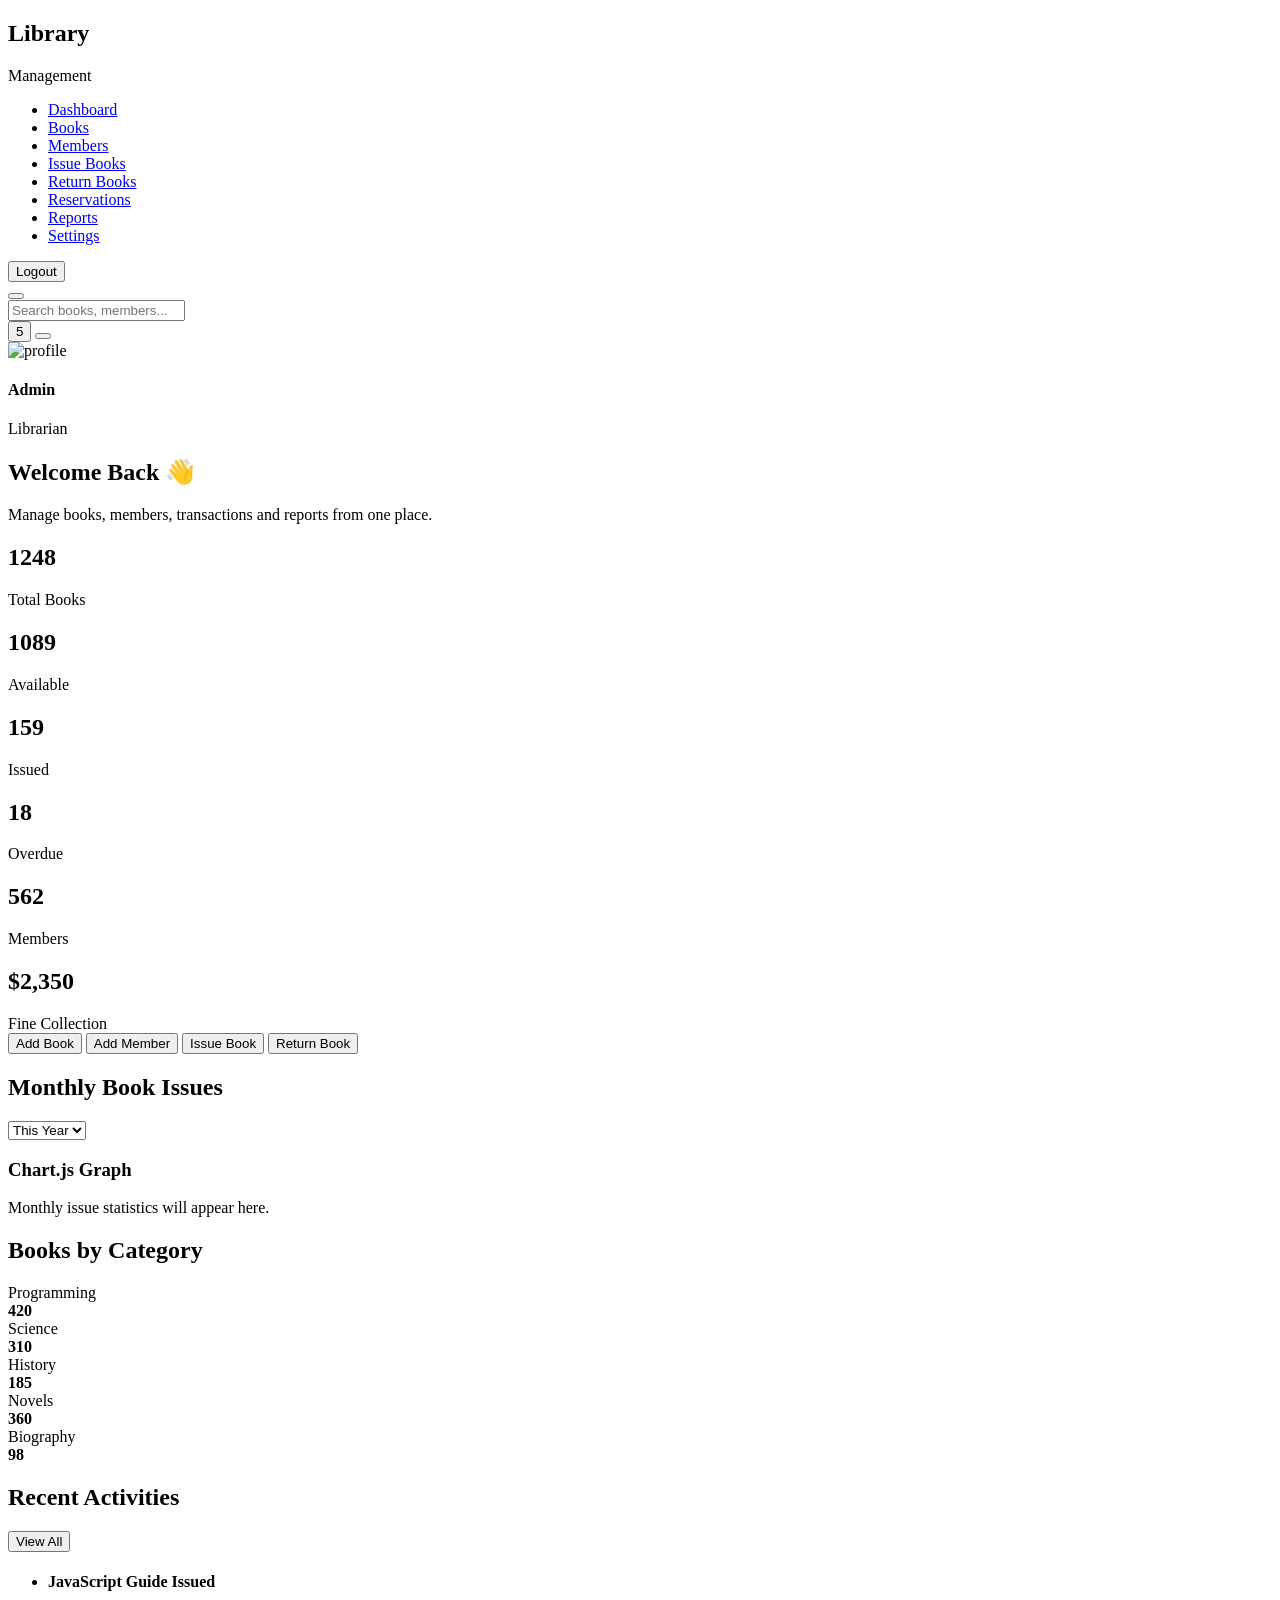
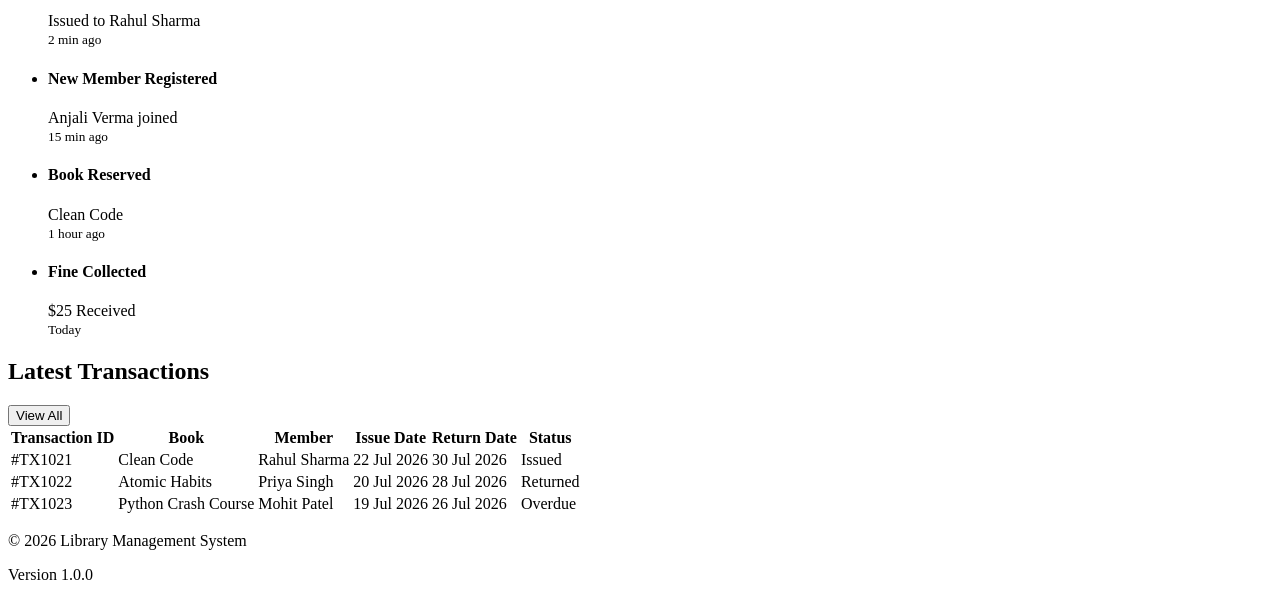
==== index.html @ 662d6773 "initial commit of the Library Management System HTML structure" ====
<!doctype html>
<html lang="en">
  <head>
    <meta charset="UTF-8" />
    <meta name="viewport" content="width=device-width, initial-scale=1.0" />

    <title>Library Management System</title>

    <!-- Google Font -->
    <link
      href="https://fonts.googleapis.com/css2?family=Poppins:wght@300;400;500;600;700&display=swap"
      rel="stylesheet"
    />

    <!-- Remix Icons -->
    <link
      href="https://cdn.jsdelivr.net/npm/remixicon@4.3.0/fonts/remixicon.css"
      rel="stylesheet"
    />

    <link rel="stylesheet" href="css/style.css" />
    <link rel="stylesheet" href="css/sidebar.css" />
    <link rel="stylesheet" href="css/navbar.css" />
    <link rel="stylesheet" href="css/dashboard.css" />
    <link rel="stylesheet" href="css/responsive.css" />
  </head>
  <body>
    <div class="container">
      <!-- ================= Sidebar ================= -->

      <aside class="sidebar">
        <div class="logo">
          <i class="ri-book-open-fill"></i>

          <div>
            <h2>Library</h2>
            <span>Management</span>
          </div>
        </div>

        <ul class="menu">
          <li class="active">
            <a href="#">
              <i class="ri-dashboard-fill"></i>
              Dashboard
            </a>
          </li>

          <li>
            <a href="#">
              <i class="ri-book-2-fill"></i>
              Books
            </a>
          </li>

          <li>
            <a href="#">
              <i class="ri-group-fill"></i>
              Members
            </a>
          </li>

          <li>
            <a href="#">
              <i class="ri-arrow-left-right-fill"></i>
              Issue Books
            </a>
          </li>

          <li>
            <a href="#">
              <i class="ri-book-read-fill"></i>
              Return Books
            </a>
          </li>

          <li>
            <a href="#">
              <i class="ri-bookmark-fill"></i>
              Reservations
            </a>
          </li>

          <li>
            <a href="#">
              <i class="ri-file-chart-fill"></i>
              Reports
            </a>
          </li>

          <li>
            <a href="#">
              <i class="ri-settings-3-fill"></i>
              Settings
            </a>
          </li>
        </ul>

        <div class="logout">
          <button id="logoutBtn">
            <i class="ri-logout-box-r-line"></i>

            Logout
          </button>
        </div>
      </aside>

      <!-- ================= Main Content ================= -->

      <main class="main-content">
        <!-- ================= Navbar ================= -->

        <header class="topbar">
          <div class="left">
            <button id="menuBtn">
              <i class="ri-menu-line"></i>
            </button>

            <div class="search-box">
              <i class="ri-search-line"></i>

              <input type="text" placeholder="Search books, members..." />
            </div>
          </div>

          <div class="right">
            <button class="icon-btn">
              <i class="ri-notification-3-fill"></i>

              <span class="badge">5</span>
            </button>

            <button class="icon-btn">
              <i class="ri-moon-clear-fill"></i>
            </button>

            <div class="profile">
              <img src="https://i.pravatar.cc/100" alt="profile" />

              <div>
                <h4>Admin</h4>

                <span>Librarian</span>
              </div>
            </div>
          </div>
        </header>

        <!-- ================= Welcome ================= -->

        <section class="welcome">
          <div>
            <h1>Welcome Back 👋</h1>

            <p>
              Manage books, members, transactions and reports from one place.
            </p>
          </div>
        </section>

        <!-- ================= Dashboard Cards ================= -->

        <section class="cards">
          <div class="dashboard-card">
            <div class="card-icon blue">
              <i class="ri-book-fill"></i>
            </div>

            <div>
              <h2 id="totalBooks">1248</h2>

              <span>Total Books</span>
            </div>
          </div>

          <div class="dashboard-card">
            <div class="card-icon green">
              <i class="ri-book-open-fill"></i>
            </div>

            <div>
              <h2 id="availableBooks">1089</h2>

              <span>Available</span>
            </div>
          </div>

          <div class="dashboard-card">
            <div class="card-icon orange">
              <i class="ri-bookmark-fill"></i>
            </div>

            <div>
              <h2 id="issuedBooks">159</h2>

              <span>Issued</span>
            </div>
          </div>

          <div class="dashboard-card">
            <div class="card-icon red">
              <i class="ri-alarm-warning-fill"></i>
            </div>

            <div>
              <h2 id="overdueBooks">18</h2>

              <span>Overdue</span>
            </div>
          </div>

          <div class="dashboard-card">
            <div class="card-icon purple">
              <i class="ri-group-fill"></i>
            </div>

            <div>
              <h2 id="members">562</h2>

              <span>Members</span>
            </div>
          </div>

          <div class="dashboard-card">
            <div class="card-icon cyan">
              <i class="ri-money-dollar-circle-fill"></i>
            </div>

            <div>
              <h2 id="fineCollection">$2,350</h2>

              <span>Fine Collection</span>
            </div>
          </div>
        </section>

        <!-- ================= Quick Actions ================= -->

        <section class="quick-actions">
          <button id="addBook">
            <i class="ri-add-circle-fill"></i>

            Add Book
          </button>

          <button id="addMember">
            <i class="ri-user-add-fill"></i>

            Add Member
          </button>

          <button id="issueBook">
            <i class="ri-bookmark-fill"></i>

            Issue Book
          </button>

          <button id="returnBook">
            <i class="ri-book-read-fill"></i>

            Return Book
          </button>
        </section>
      </main>
    </div>
            <!-- ================= Analytics ================= -->

        <section class="analytics-grid">

            <!-- Chart -->

            <div class="panel chart-panel">

                <div class="panel-header">

                    <h2>Monthly Book Issues</h2>

                    <select id="chartFilter">

                        <option>This Year</option>
                        <option>Last Year</option>

                    </select>

                </div>

                <div class="chart-placeholder">

                    <i class="ri-bar-chart-box-fill"></i>

                    <h3>Chart.js Graph</h3>

                    <p>
                        Monthly issue statistics will appear here.
                    </p>

                </div>

            </div>



            <!-- Category -->

            <div class="panel category-panel">

                <div class="panel-header">

                    <h2>Books by Category</h2>

                </div>

                <div class="category-list">

                    <div class="category-item">

                        <span>Programming</span>

                        <div class="progress">

                            <div class="fill blue" style="width:90%"></div>

                        </div>

                        <strong>420</strong>

                    </div>

                    <div class="category-item">

                        <span>Science</span>

                        <div class="progress">

                            <div class="fill green" style="width:70%"></div>

                        </div>

                        <strong>310</strong>

                    </div>

                    <div class="category-item">

                        <span>History</span>

                        <div class="progress">

                            <div class="fill orange" style="width:45%"></div>

                        </div>

                        <strong>185</strong>

                    </div>

                    <div class="category-item">

                        <span>Novels</span>

                        <div class="progress">

                            <div class="fill red" style="width:80%"></div>

                        </div>

                        <strong>360</strong>

                    </div>

                    <div class="category-item">

                        <span>Biography</span>

                        <div class="progress">

                            <div class="fill purple" style="width:25%"></div>

                        </div>

                        <strong>98</strong>

                    </div>

                </div>

            </div>

        </section>
        <!-- ================= Recent Activity ================= -->

        <section class="recent-activity">

            <div class="panel">

                <div class="panel-header">

                    <h2>Recent Activities</h2>

                    <button>View All</button>

                </div>

                <ul class="activity-list">

                    <li>

                        <div class="activity-icon success">

                            <i class="ri-book-fill"></i>

                        </div>

                        <div>

                            <h4>JavaScript Guide Issued</h4>

                            <span>Issued to Rahul Sharma</span>

                        </div>

                        <small>2 min ago</small>

                    </li>

                    <li>

                        <div class="activity-icon warning">

                            <i class="ri-user-add-fill"></i>

                        </div>

                        <div>

                            <h4>New Member Registered</h4>

                            <span>Anjali Verma joined</span>

                        </div>

                        <small>15 min ago</small>

                    </li>

                    <li>

                        <div class="activity-icon blue">

                            <i class="ri-bookmark-fill"></i>

                        </div>

                        <div>

                            <h4>Book Reserved</h4>

                            <span>Clean Code</span>

                        </div>

                        <small>1 hour ago</small>

                    </li>

                    <li>

                        <div class="activity-icon danger">

                            <i class="ri-error-warning-fill"></i>

                        </div>

                        <div>

                            <h4>Fine Collected</h4>

                            <span>$25 Received</span>

                        </div>

                        <small>Today</small>

                    </li>

                </ul>

            </div>

        </section>





        <!-- ================= Latest Transactions ================= -->

        <section class="panel">

            <div class="panel-header">

                <h2>Latest Transactions</h2>

                <button id="viewTransactions">

                    View All

                </button>

            </div>

            <div class="table-wrapper">

                <table>

                    <thead>

                        <tr>

                            <th>Transaction ID</th>
                            <th>Book</th>
                            <th>Member</th>
                            <th>Issue Date</th>
                            <th>Return Date</th>
                            <th>Status</th>

                        </tr>

                    </thead>

                    <tbody id="transactionTable">

                        <tr>

                            <td>#TX1021</td>

                            <td>Clean Code</td>

                            <td>Rahul Sharma</td>

                            <td>22 Jul 2026</td>

                            <td>30 Jul 2026</td>

                            <td>

                                <span class="status issued">

                                    Issued

                                </span>

                            </td>

                        </tr>

                        <tr>

                            <td>#TX1022</td>

                            <td>Atomic Habits</td>

                            <td>Priya Singh</td>

                            <td>20 Jul 2026</td>

                            <td>28 Jul 2026</td>

                            <td>

                                <span class="status returned">

                                    Returned

                                </span>

                            </td>

                        </tr>

                        <tr>

                            <td>#TX1023</td>

                            <td>Python Crash Course</td>

                            <td>Mohit Patel</td>

                            <td>19 Jul 2026</td>

                            <td>26 Jul 2026</td>

                            <td>

                                <span class="status overdue">

                                    Overdue

                                </span>

                            </td>

                        </tr>

                    </tbody>

                </table>

            </div>

        </section>





        <!-- ================= Footer ================= -->

        <footer>

            <p>

                © 2026 Library Management System

            </p>

            <span>

                Version 1.0.0

            </span>

        </footer>

    </main>

</div>

<script src="js/app.js"></script>
  </body>
</html>
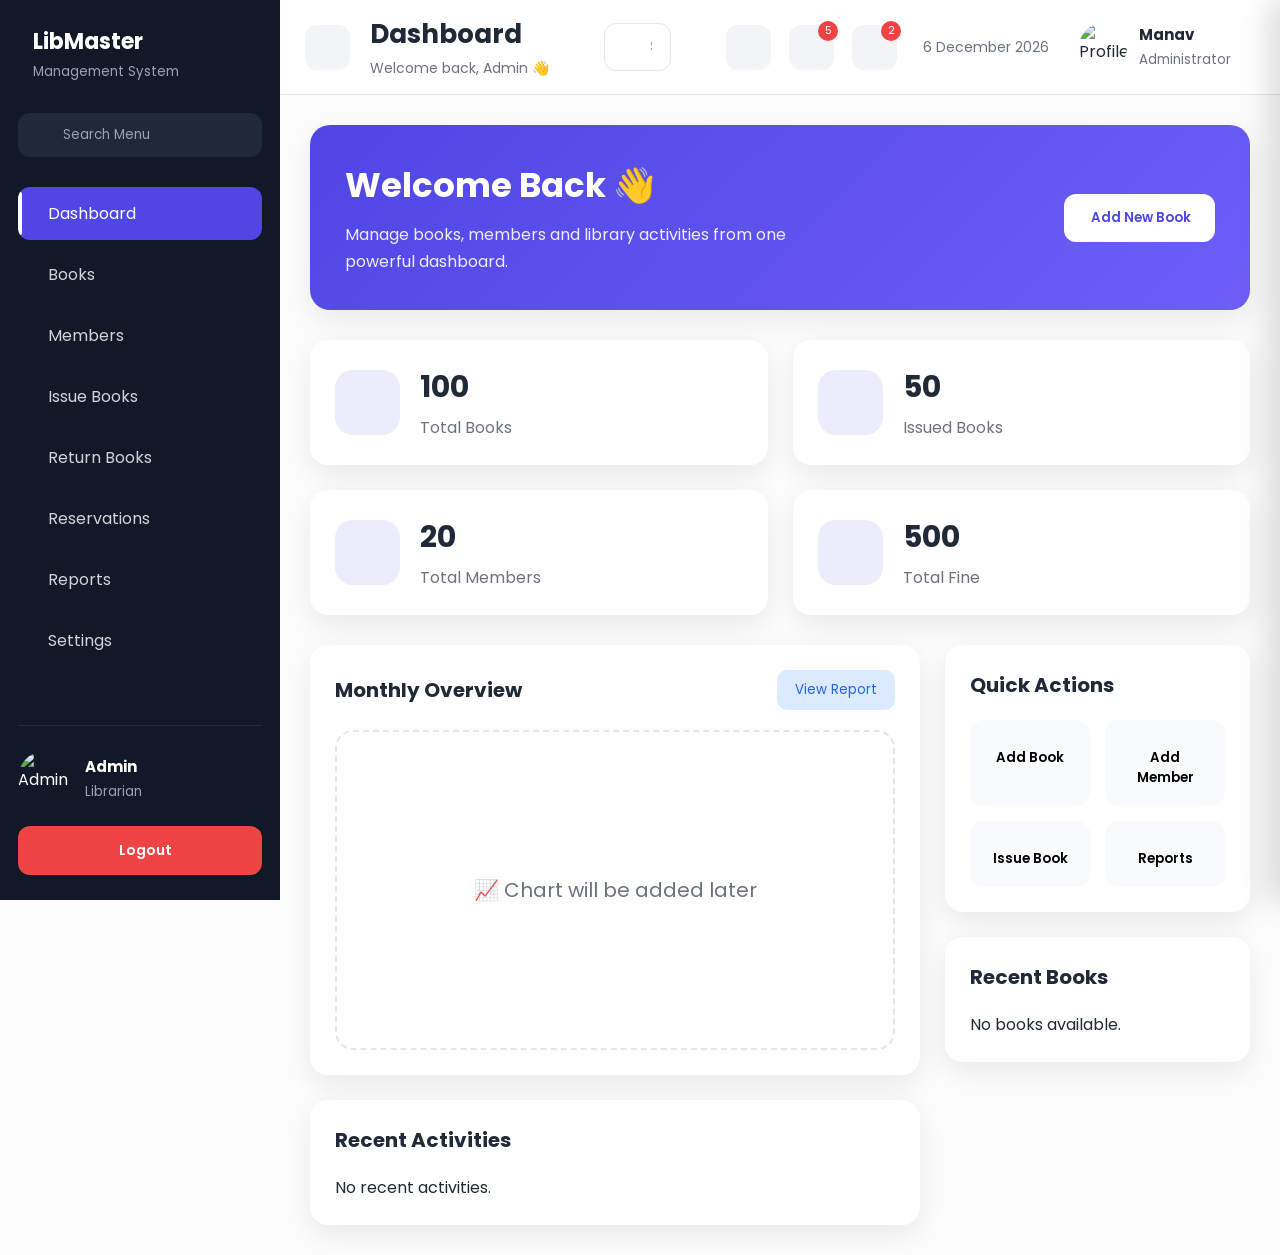
==== commit f1a946a7: "Add new styles and scripts for enhanced library management features - Created reports.css for report" ====
--- a/index.html
+++ b/index.html
@@ -1,641 +1,1787 @@
-<!doctype html>
+<!DOCTYPE html>
 <html lang="en">
-  <head>
-    <meta charset="UTF-8" />
-    <meta name="viewport" content="width=device-width, initial-scale=1.0" />
+
+<head>
+
+    <meta charset="UTF-8">
+    <meta name="viewport" content="width=device-width, initial-scale=1.0">
 
     <title>Library Management System</title>
 
-    <!-- Google Font -->
-    <link
-      href="https://fonts.googleapis.com/css2?family=Poppins:wght@300;400;500;600;700&display=swap"
-      rel="stylesheet"
-    />
+    <!-- Google Fonts -->
+    <link rel="preconnect" href="https://fonts.googleapis.com">
+    <link rel="preconnect" href="https://fonts.gstatic.com" crossorigin>
+
+    <link href="https://fonts.googleapis.com/css2?family=Poppins:wght@300;400;500;600;700;800&display=swap"
+        rel="stylesheet">
 
     <!-- Remix Icons -->
-    <link
-      href="https://cdn.jsdelivr.net/npm/remixicon@4.3.0/fonts/remixicon.css"
-      rel="stylesheet"
-    />
-
-    <link rel="stylesheet" href="css/style.css" />
-    <link rel="stylesheet" href="css/sidebar.css" />
-    <link rel="stylesheet" href="css/navbar.css" />
-    <link rel="stylesheet" href="css/dashboard.css" />
-    <link rel="stylesheet" href="css/responsive.css" />
-  </head>
-  <body>
+    <link href="https://cdn.jsdelivr.net/npm/remixicon@4.3.0/fonts/remixicon.css" rel="stylesheet">
+
+    <!-- CSS -->
+    <link rel="stylesheet" href="css/style.css">
+    <link rel="stylesheet" href="css/sidebar.css">
+    <link rel="stylesheet" href="css/navbar.css">
+    <link rel="stylesheet" href="css/dashboard.css">
+    <link rel="stylesheet" href="css/books.css">
+    <link rel="stylesheet" href="css/members.css">
+    <link rel="stylesheet" href="css/issue.css">
+    <link rel="stylesheet" href="css/reports.css">
+    <link rel="stylesheet" href="css/modal.css">
+    <link rel="stylesheet" href="css/toast.css">
+    <link rel="stylesheet" href="css/responsive.css">
+
+</head>
+
+<body>
+
     <div class="container">
-      <!-- ================= Sidebar ================= -->
-
-      <aside class="sidebar">
-        <div class="logo">
-          <i class="ri-book-open-fill"></i>
-
-          <div>
-            <h2>Library</h2>
-            <span>Management</span>
-          </div>
+
+        <!-- ================= SIDEBAR START ================= -->
+
+        <aside class="sidebar">
+
+            <!-- Logo -->
+
+            <div class="logo">
+
+                <i class="ri-book-open-fill"></i>
+
+                <div>
+
+                    <h2>LibMaster</h2>
+
+                    <small>Management System</small>
+
+                </div>
+
+            </div>
+
+            <!-- Search -->
+
+            <div class="sidebar-search">
+
+                <i class="ri-search-line"></i>
+
+                <input type="text" placeholder="Search Menu">
+
+            </div>
+
+            <!-- Navigation -->
+
+            <nav>
+
+                <ul>
+
+                    <li class="active">
+
+                        <a href="#dashboard" id="dashboardBtn">
+
+                            <i class="ri-dashboard-3-line"></i>
+
+                            <span>Dashboard</span>
+
+                        </a>
+
+                    </li>
+
+                    <li>
+
+                        <a href="#books" id="booksBtn">
+
+                            <i class="ri-book-2-line"></i>
+
+                            <span>Books</span>
+
+                        </a>
+
+                    </li>
+
+                    <li>
+
+                        <a href="#members" id="membersBtn">
+
+                            <i class="ri-team-line"></i>
+
+                            <span>Members</span>
+
+                        </a>
+
+                    </li>
+
+                    <li>
+
+                        <a href="#issue" id="issueBtn">
+
+                            <i class="ri-bookmark-line"></i>
+
+                            <span>Issue Books</span>
+
+                        </a>
+
+                    </li>
+
+                    <li>
+
+                        <a href="#return" id="returnBtn">
+
+                            <i class="ri-arrow-go-back-line"></i>
+
+                            <span>Return Books</span>
+
+                        </a>
+
+                    </li>
+
+                    <li>
+
+                        <a href="#reservation" id="reservationBtn">
+
+                            <i class="ri-calendar-check-line"></i>
+
+                            <span>Reservations</span>
+
+                        </a>
+
+                    </li>
+
+                    <li>
+
+                        <a href="#reports" id="reportsBtn">
+
+                            <i class="ri-bar-chart-box-line"></i>
+
+                            <span>Reports</span>
+
+                        </a>
+
+                    </li>
+
+                    <li>
+
+                        <a href="#settings" id="settingsBtn">
+
+                            <i class="ri-settings-3-line"></i>
+
+                            <span>Settings</span>
+
+                        </a>
+
+                    </li>
+
+                </ul>
+
+            </nav>
+
+            <!-- Sidebar Footer -->
+
+            <div class="sidebar-footer">
+
+                <div class="admin">
+
+                    <img src="https://i.pravatar.cc/80" alt="Admin">
+
+                    <div>
+
+                        <h4>Admin</h4>
+
+                        <small>Librarian</small>
+
+                    </div>
+
+                </div>
+
+                <button id="logoutBtn" class="logout-btn">
+
+                    <i class="ri-logout-box-r-line"></i>
+
+                    <span>Logout</span>
+
+                </button>
+
+            </div>
+
+        </aside>
+
+        <!-- ================= SIDEBAR END ================= -->
+
+        <!-- ================= MAIN CONTENT ================= -->
+
+        <section class="main-content">
+
+            <!-- Navbar will be here -->
+            <!-- ================= NAVBAR START ================= -->
+
+            <header class="topbar">
+
+                <div class="topbar-left">
+
+                    <button id="menuToggle">
+
+                        <i class="ri-menu-fold-line"></i>
+
+                    </button>
+
+                    <div class="page-title">
+
+                        <h2 id="pageTitle">Dashboard</h2>
+
+                        <p id="pageDescription">
+                            Welcome back, Admin 👋
+                        </p>
+
+                    </div>
+
+                </div>
+
+                <div class="topbar-center">
+
+                    <div class="global-search">
+
+                        <i class="ri-search-line"></i>
+
+                        <input type="text" id="globalSearch" placeholder="Search books, members, reports...">
+
+                    </div>
+
+                </div>
+
+                <div class="topbar-right">
+
+                    <button class="icon-btn" id="themeToggle">
+
+                        <i class="ri-moon-line"></i>
+
+                    </button>
+
+                    <button class="icon-btn notification-btn">
+
+                        <i class="ri-notification-3-line"></i>
+
+                        <span class="notification-badge">5</span>
+
+                    </button>
+
+                    <button class="icon-btn">
+
+                        <i class="ri-mail-line"></i>
+
+                        <span class="notification-badge">2</span>
+
+                    </button>
+
+                    <div class="current-date">
+
+                        <i class="ri-calendar-line"></i>
+
+                        <span id="currentDate">
+
+                        </span>
+
+                    </div>
+
+                    <div class="profile-menu">
+
+                        <img src="https://i.pravatar.cc/150?img=13" alt="Profile">
+
+                        <div>
+
+                            <h4>Manav</h4>
+
+                            <small>Administrator</small>
+
+                        </div>
+
+                        <i class="ri-arrow-down-s-line"></i>
+
+                    </div>
+
+                </div>
+
+            </header>
+
+            <!-- ================= NAVBAR END ================= -->
+
+            <!-- Dashboard will be here -->
+            <!-- ================= DASHBOARD START ================= -->
+
+            <section id="dashboardPage" class="page active-page">
+
+                <!-- Welcome Banner -->
+
+                <section class="welcome-banner">
+
+                    <div class="welcome-content">
+
+                        <h1>Welcome Back 👋</h1>
+
+                        <p>
+                            Manage books, members and library activities
+                            from one powerful dashboard.
+                        </p>
+
+                    </div>
+
+                    <button id="quickAddBook">
+
+                        <i class="ri-add-line"></i>
+
+                        <p>Add New Book</p>
+
+                    </button>
+
+                </section>
+
+                <!-- Statistics -->
+
+                <section class="stats-grid">
+
+                    <article class="stat-card">
+
+                        <div class="stat-icon">
+                            <i class="ri-book-2-line"></i>
+                        </div>
+
+                        <div class="stat-info">
+
+                            <h2 id="totalBooks">0</h2>
+
+                            <p>Total Books</p>
+
+                        </div>
+
+                    </article>
+
+                    <article class="stat-card">
+
+                        <div class="stat-icon">
+                            <i class="ri-bookmark-line"></i>
+                        </div>
+
+                        <div class="stat-info">
+
+                            <h2 id="issuedBooks">0</h2>
+
+                            <p>Issued Books</p>
+
+                        </div>
+
+                    </article>
+
+                    <article class="stat-card">
+
+                        <div class="stat-icon">
+                            <i class="ri-team-line"></i>
+                        </div>
+
+                        <div class="stat-info">
+
+                            <h2 id="totalMembers">0</h2>
+
+                            <p>Total Members</p>
+
+                        </div>
+
+                    </article>
+
+                    <article class="stat-card">
+
+                        <div class="stat-icon">
+                            <i class="ri-money-dollar-circle-line"></i>
+                        </div>
+
+                        <div class="stat-info">
+
+                            <h2 id="totalFine">$0</h2>
+
+                            <p>Total Fine</p>
+
+                        </div>
+
+                    </article>
+
+                </section>
+
+                <!-- Dashboard Content -->
+
+                <section class="dashboard-content">
+
+                    <div class="left-panel">
+
+                        <!-- Chart Placeholder -->
+
+                        <section class="card" id="dashCard">
+
+                            <div class="card-header">
+
+                                <h3>Monthly Overview</h3>
+
+                                <button class="view-btn">
+                                    View Report
+                                </button>
+
+                            </div>
+
+                            <div class="chart-placeholder">
+
+                                📈 Chart will be added later
+
+                            </div>
+
+                        </section>
+
+                        <!-- Recent Activity -->
+
+                        <section class="card">
+
+                            <div class="card-header">
+
+                                <h3>Recent Activities</h3>
+
+                            </div>
+
+                            <div id="activityList">
+
+                                <p>No recent activities.</p>
+
+                            </div>
+
+                        </section>
+
+                    </div>
+
+                    <div class="right-panel">
+
+                        <section class="card">
+
+                            <div class="card-header">
+
+                                <h3>Quick Actions</h3>
+
+                            </div>
+
+                            <div class="quick-actions">
+
+                                <button id="dashboardAddBook">
+
+                                    <i class="ri-book-2-line"></i>
+
+                                    Add Book
+
+                                </button>
+
+                                <button id="dashboardAddMember">
+
+                                    <i class="ri-user-add-line"></i>
+
+                                    Add Member
+
+                                </button>
+
+                                <button id="dashboardIssueBook">
+
+                                    <i class="ri-bookmark-line"></i>
+
+                                    Issue Book
+
+                                </button>
+
+                                <button id="dashboardReports">
+
+                                    <i class="ri-bar-chart-box-line"></i>
+
+                                    Reports
+
+                                </button>
+
+                            </div>
+
+                        </section>
+
+                        <section class="card">
+
+                            <div class="card-header">
+
+                                <h3>Recent Books</h3>
+
+                            </div>
+
+                            <div id="recentBooks">
+
+                                <p>No books available.</p>
+
+                            </div>
+
+                        </section>
+
+                    </div>
+
+                </section>
+
+            </section>
+
+            <!-- ================= DASHBOARD END ================= -->
+
+            <!-- Books will be here -->
+            <!-- ================= BOOKS PAGE START ================= -->
+
+            <section id="booksPage" class="page hidden">
+
+                <!-- Page Header -->
+                <div class="page-header">
+
+                    <div class="header-left">
+
+                        <h1>Books Management</h1>
+
+                        <p>
+                            Manage your library collection efficiently.
+                        </p>
+
+                    </div>
+
+                    <div class="header-right">
+
+                        <button id="importBooksBtn" class="secondary-btn">
+                            <i class="ri-upload-line"></i>
+                            Import
+                        </button>
+
+                        <button id="exportBooksBtn" class="secondary-btn">
+                            <i class="ri-download-line"></i>
+                            Export
+                        </button>
+
+                        <button id="addBookBtn" class="primary-btn">
+                            <i class="ri-add-line"></i>
+                            Add Book
+                        </button>
+
+                    </div>
+
+                </div>
+
+                <!-- Toolbar -->
+
+                <div class="books-toolbar">
+
+                    <div class="search-box">
+
+                        <i class="ri-search-line"></i>
+
+                        <input type="text" id="bookSearch" placeholder="Search by title, author or ISBN...">
+
+                    </div>
+
+                    <select id="categoryFilter">
+
+                        <option value="">All Categories</option>
+
+                        <option>Programming</option>
+
+                        <option>Science</option>
+
+                        <option>History</option>
+
+                        <option>Business</option>
+
+                    </select>
+
+                    <select id="statusFilter">
+
+                        <option value="">All Status</option>
+
+                        <option>Available</option>
+
+                        <option>Issued</option>
+
+                        <option>Reserved</option>
+
+                        <option>Lost</option>
+
+                    </select>
+
+                    <select id="sortBooks">
+
+                        <option>Newest</option>
+
+                        <option>Oldest</option>
+
+                        <option>A-Z</option>
+
+                        <option>Z-A</option>
+
+                    </select>
+
+                </div>
+
+                <!-- Statistics -->
+
+                <section class="books-stats">
+
+                    <article class="mini-card">
+
+                        <h3 id="bookCount">0</h3>
+
+                        <p>Total Books</p>
+
+                    </article>
+
+                    <article class="mini-card">
+
+                        <h3 id="availableCount">1</h3>
+
+                        <p>Available</p>
+
+                    </article>
+
+                    <article class="mini-card">
+
+                        <h3 id="issuedCount">0</h3>
+
+                        <p>Issued</p>
+
+                    </article>
+
+                    <article class="mini-card">
+
+                        <h3 id="reservedCount">0</h3>
+
+                        <p>Reserved</p>
+
+                    </article>
+
+                </section>
+
+                <!-- Books Grid Header -->
+
+                <div class="books-table">
+
+                    <div class="books-head">
+
+                        <span>Cover</span>
+
+                        <span>Title</span>
+
+                        <span>Author</span>
+
+                        <span>Category</span>
+
+                        <span>ISBN</span>
+
+                        <span>Status</span>
+
+                        <span>Actions</span>
+
+                    </div>
+
+                    <!-- JavaScript will render rows here -->
+                    <div id="booksTableBody">
+
+                        <!-- Empty State -->
+
+                        <div class="empty-state">
+
+                            <i class="ri-book-2-line"></i>
+
+                            <h2>No Books Found</h2>
+
+                            <p>
+
+                                Click <strong>"Add Book"</strong>
+                                to register your first book.
+
+                            </p>
+
+                        </div>
+                        <div class="book-row">
+
+                            <div class="books-photo">
+
+                                <img src="https://i.pravatar.cc/150?img=13" alt="">
+
+                            </div>
+
+                            <span>Atomic Habit</span>
+
+                            <span>Robert Vijay</span>
+
+                            <span>Science</span>
+
+                            <span>124568458</span>
+
+                            <span>Issued</span>
+
+                            <div class="action-buttons">
+
+                                <button class="view-btn bookpage-view-btn">
+
+                                    <i class="ri-eye-line"></i>
+
+                                </button>
+
+                                <button class="edit-btn bookpage-edit-btn">
+
+                                    <i class="ri-pencil-line "></i>
+
+                                </button>
+
+                                <button class="delete-btn bookpage-delete-btn">
+
+                                    <i class="ri-delete-bin-line"></i>
+
+                                </button>
+
+                            </div>
+
+                        </div>
+                        <div class="book-row">
+
+                            <div class="books-photo">
+
+                                <img src="https://i.pravatar.cc/150?img=13" alt="">
+
+                            </div>
+
+                            <span>Atomic Habit</span>
+
+                            <span>Robert Vijay</span>
+
+                            <span>Science</span>
+
+                            <span>124568458</span>
+
+                            <span>Issued</span>
+
+                            <div class="action-buttons">
+
+                                <button class="view-btn bookpage-view-btn">
+
+                                    <i class="ri-eye-line"></i>
+
+                                </button>
+
+                                <button class="edit-btn bookpage-edit-btn">
+
+                                    <i class="ri-pencil-line"></i>
+
+                                </button>
+
+                                <button class="delete-btn bookpage-delete-btn">
+
+                                    <i class="ri-delete-bin-line"></i>
+
+                                </button>
+
+                            </div>
+
+                        </div>
+
+                    </div>
+
+                </div>
+
+                <!-- Pagination -->
+
+                <div class="pagination">
+
+                    <button id="prevPage">
+
+                        <i class="ri-arrow-left-s-line"></i>
+
+                    </button>
+
+                    <span id="pageNumber">
+
+                        Page 1
+
+                    </span>
+
+                    <button id="nextPage">
+
+                        <i class="ri-arrow-right-s-line"></i>
+
+                    </button>
+
+                </div>
+
+            </section>
+
+            <!-- ================= BOOKS PAGE END ================= -->
+
+            <!-- ================= BOOK DRAWER START ================= -->
+
+            <aside id="bookDrawer" class="drawer hidden">
+
+                <div class="drawer-header">
+
+                    <h2 id="drawerTitle">Add New Book</h2>
+
+                    <button id="closeDrawer">
+
+                        <i class="ri-close-line"></i>
+
+                    </button>
+
+                </div>
+
+                <form id="bookForm" class="remover">
+
+                    <!-- Book Cover -->
+
+                    <div class="form-group">
+
+                        <label>Book Cover</label>
+
+                        <input type="url" id="bookCover" placeholder="https://example.com/book.jpg">
+
+                    </div>
+
+                    <!-- Title -->
+
+                    <div class="form-group">
+
+                        <label>Book Title</label>
+
+                        <input type="text" id="bookTitle" placeholder="Enter book title">
+
+                    </div>
+
+                    <!-- Subtitle -->
+
+                    <div class="form-group">
+
+                        <label>Subtitle</label>
+
+                        <input type="text" id="bookSubtitle" placeholder="Optional">
+
+                    </div>
+
+                    <!-- Author -->
+
+                    <div class="form-group">
+
+                        <label>Author</label>
+
+                        <input type="text" id="bookAuthor" placeholder="Author name">
+
+                    </div>
+
+                    <!-- Publisher -->
+
+                    <div class="form-group">
+
+                        <label>Publisher</label>
+
+                        <input type="text" id="bookPublisher" placeholder="Publisher">
+
+                    </div>
+
+                    <!-- ISBN -->
+
+                    <div class="form-group">
+
+                        <label>ISBN</label>
+
+                        <input type="text" id="bookISBN" placeholder="ISBN Number">
+
+                    </div>
+
+                    <!-- Category -->
+
+                    <div class="form-group">
+
+                        <label>Category</label>
+
+                        <select id="bookCategory">
+
+                            <option>Programming</option>
+
+                            <option>Science</option>
+
+                            <option>History</option>
+
+                            <option>Business</option>
+
+                        </select>
+
+                    </div>
+
+                    <!-- Shelf -->
+
+                    <div class="form-group">
+
+                        <label>Shelf</label>
+
+                        <input type="text" id="bookShelf" placeholder="A-12">
+
+                    </div>
+
+                    <!-- Price -->
+
+                    <div class="form-group">
+
+                        <label>Price</label>
+
+                        <input type="number" id="bookPrice" placeholder="0">
+
+                    </div>
+
+                    <!-- Copies -->
+
+                    <div class="form-group">
+
+                        <label>Copies</label>
+
+                        <input type="number" id="bookCopies" placeholder="0">
+
+                    </div>
+
+                    <!-- Description -->
+
+                    <div class="form-group">
+
+                        <label>Description</label>
+
+                        <textarea id="bookDescription" rows="5" placeholder="Book Description"></textarea>
+
+                    </div>
+
+                    <div class="drawer-buttons">
+
+                        <button type="button" id="cancelBook" class="secondary-btn addBookCancel">
+
+                            Cancel
+
+                        </button>
+
+                        <button type="submit" id="saveBook" class="primary-btn">
+
+                            Save Book
+
+                        </button>
+
+                    </div>
+
+                </form>
+
+            </aside>
+
+            <!-- ================= BOOK DRAWER END ================= -->
+            <!-- ================= BOOK DETAILS DRAWER ================= -->
+
+            <aside id="bookDetailsDrawer" class="drawer hidden">
+
+                <div class="drawer-header">
+
+                    <h2>Book Details</h2>
+
+                    <button id="closeDetailsDrawer">
+
+                        <i class="ri-close-line"></i>
+
+                    </button>
+
+                </div>
+
+                <div class="book-details">
+
+                    <div class="book-cover-preview">
+
+                        <img id="detailBookCover" src="https://placehold.co/250x350" alt="Book Cover">
+
+                    </div>
+
+                    <div class="details-grid">
+
+                        <div class="detail-item">
+
+                            <label>Title</label>
+
+                            <span id="detailTitle">-</span>
+
+                        </div>
+
+                        <div class="detail-item">
+
+                            <label>Subtitle</label>
+
+                            <span id="detailSubtitle">-</span>
+
+                        </div>
+
+                        <div class="detail-item">
+
+                            <label>Author</label>
+
+                            <span id="detailAuthor">-</span>
+
+                        </div>
+
+                        <div class="detail-item">
+
+                            <label>Publisher</label>
+
+                            <span id="detailPublisher">-</span>
+
+                        </div>
+
+                        <div class="detail-item">
+
+                            <label>ISBN</label>
+
+                            <span id="detailISBN">-</span>
+
+                        </div>
+
+                        <div class="detail-item">
+
+                            <label>Category</label>
+
+                            <span id="detailCategory">-</span>
+
+                        </div>
+
+                        <div class="detail-item">
+
+                            <label>Shelf</label>
+
+                            <span id="detailShelf">-</span>
+
+                        </div>
+
+                        <div class="detail-item">
+
+                            <label>Copies</label>
+
+                            <span id="detailCopies">0</span>
+
+                        </div>
+
+                        <div class="detail-item">
+
+                            <label>Status</label>
+
+                            <span id="detailStatus">Available</span>
+
+                        </div>
+
+                        <div class="detail-item full-width">
+
+                            <label>Description</label>
+
+                            <p id="detailDescription">
+                                No description available.
+                            </p>
+
+                        </div>
+
+                    </div>
+
+                </div>
+
+            </aside>
+
+            <!-- ================= END BOOK DETAILS ================= -->
+            <!-- ================= DELETE CONFIRMATION MODAL ================= -->
+
+            <div id="deleteModal" class="modal hidden">
+
+                <div class="modal-content">
+
+                    <div class="modal-icon danger">
+
+                        <i class="ri-delete-bin-6-line"></i>
+
+                    </div>
+
+                    <h2>Delete Book</h2>
+
+                    <p>
+
+                        Are you sure you want to delete this book?
+
+                        This action cannot be undone.
+
+                    </p>
+
+                    <div class="modal-buttons">
+
+                        <button id="cancelDelete" class="secondary-btn">
+
+                            Cancel
+
+                        </button>
+
+                        <button id="confirmDelete" class="danger-btn">
+
+                            Delete
+
+                        </button>
+
+                    </div>
+
+                </div>
+
+            </div>
+
+            <!-- ================= END DELETE MODAL ================= -->
+            <!-- ================= TOAST ================= -->
+
+            <div id="toast" class="toast">
+
+                <i id="toastIcon" class="ri-checkbox-circle-fill"></i>
+
+                <div class="toast-content">
+
+                    <h4 id="toastTitle">
+
+                        Success
+
+                    </h4>
+
+                    <p id="toastMessage">
+
+                        Book Added Successfully
+
+                    </p>
+
+                </div>
+
+            </div>
+
+            <!-- ================= END TOAST ================= -->
+            <!-- ================= LOADER ================= -->
+
+            <div id="loader" class="loader hidden">
+
+                <div class="spinner"></div>
+
+                <p>Loading...</p>
+
+            </div>
+            <!-- Members will be here -->
+
+            <section id="membersPage" class="page hidden">
+
+                <!-- ==========================
+         PAGE HEADER
+    =========================== -->
+
+                <div class="page-header">
+
+                    <div class="header-left">
+
+                        <h1>Members Management</h1>
+
+                        <p>
+                            Manage all registered library members.
+                        </p>
+
+                    </div>
+
+                    <div class="header-right">
+
+                        <button id="importMembersBtn" class="secondary-btn">
+                            <i class="ri-upload-line"></i>
+                            Import
+                        </button>
+
+                        <button id="exportMembersBtn" class="secondary-btn">
+                            <i class="ri-download-line"></i>
+                            Export
+                        </button>
+
+                        <button id="addMemberBtn" class="primary-btn">
+                            <i class="ri-user-add-line"></i>
+                            Add Member
+                        </button>
+
+                    </div>
+
+                </div>
+
+                <!-- ==========================
+         TOOLBAR
+    =========================== -->
+
+                <div class="members-toolbar">
+
+                    <div class="search-box">
+
+                        <i class="ri-search-line"></i>
+
+                        <input type="search" id="memberSearch"
+                            placeholder="Search by name, email, phone or Member ID..." autocomplete="off">
+
+                    </div>
+
+                    <select id="memberStatusFilter">
+
+                        <option value="">All Status</option>
+
+                        <option value="active">Active</option>
+
+                        <option value="inactive">Inactive</option>
+
+                        <option value="suspended">Suspended</option>
+
+                    </select>
+
+                    <select id="membershipFilter">
+
+                        <option value="">All Memberships</option>
+
+                        <option value="student">Student</option>
+
+                        <option value="faculty">Faculty</option>
+
+                        <option value="staff">Staff</option>
+
+                        <option value="guest">Guest</option>
+
+                    </select>
+
+                    <select id="sortMembers">
+
+                        <option value="newest">Newest</option>
+
+                        <option value="oldest">Oldest</option>
+
+                        <option value="az">A-Z</option>
+
+                        <option value="za">Z-A</option>
+
+                    </select>
+
+                </div>
+                <!-- ==========================================
+     MEMBER STATISTICS
+========================================== -->
+
+                <section class="members-stats">
+
+                    <article class="mini-card">
+
+                        <h3 id="totalMembers">0</h3>
+
+                        <p>Total Members</p>
+
+                    </article>
+
+                    <article class="mini-card">
+
+                        <h3 id="activeMembers">0</h3>
+
+                        <p>Active Members</p>
+
+                    </article>
+
+                    <article class="mini-card">
+
+                        <h3 id="inactiveMembers">0</h3>
+
+                        <p>Inactive Members</p>
+
+                    </article>
+
+                    <article class="mini-card">
+
+                        <h3 id="issuedBooksCount">0</h3>
+
+                        <p>Books Issued</p>
+
+                    </article>
+
+                </section>
+
+                <!-- ==========================================
+     MEMBERS TABLE
+========================================== -->
+
+                <div class="members-table">
+
+                    <div class="table-head">
+
+                        <span>Photo</span>
+
+                        <span>Name</span>
+
+                        <span>Member ID</span>
+
+                        <span>Phone</span>
+
+                        <span>Email</span>
+
+                        <span>Membership</span>
+
+                        <span>Status</span>
+
+                        <span>Actions</span>
+
+                    </div>
+
+                    <div id="membersTableBody">
+
+                        <!-- Empty State -->
+
+                        <div class="empty-state">
+
+                            <i class="ri-group-line"></i>
+
+                            <h2>No Members Found</h2>
+
+                            <p>
+
+                                Click <strong>"Add Member"</strong>
+                                to register your first member.
+
+                            </p>
+
+                        </div>
+
+                        <div class="member-row">
+
+                            <div class="member-photo">
+
+                                <img src="" alt="Member">
+
+                            </div>
+
+                            <span>John Smith</span>
+
+                            <span>MEM001</span>
+
+                            <span>9876543210</span>
+
+                            <span>john@email.com</span>
+
+                            <span>Student</span>
+
+                            <span class="status active">
+
+                                Active
+
+                            </span>
+
+                            <div class="action-buttons">
+
+                                <button class="view-btn">
+
+                                    <i class="ri-eye-line"></i>
+
+                                </button>
+
+                                <button class="edit-btn">
+
+                                    <i class="ri-pencil-line"></i>
+
+                                </button>
+
+                                <button class="delete-btn">
+
+                                    <i class="ri-delete-bin-line"></i>
+
+                                </button>
+
+                            </div>
+
+                        </div>
+
+                    </div>
+
+                </div>
+
+                <!-- ==========================================
+     PAGINATION
+========================================== -->
+
+                <div class="pagination">
+
+                    <button type="button" id="prevMemberPage">
+
+                        <i class="ri-arrow-left-s-line"></i>
+
+                    </button>
+
+                    <span id="memberPageNumber">
+
+                        Page 1 of 1
+
+                    </span>
+
+                    <button type="button" id="nextMemberPage">
+
+                        <i class="ri-arrow-right-s-line"></i>
+
+                    </button>
+
+                </div>
+
+            </section>
+
+            <!-- ==========================================
+                            MEMBER DRAWER
+                ========================================== -->
+
+            <aside id="memberDrawer" class="drawer">
+
+                <div class="drawer-header">
+
+                    <h2 id="memberDrawerTitle">
+                        Add Member
+                    </h2>
+
+                    <button type="button" id="closeMemberDrawer">
+                        <i class="ri-close-line"></i>
+                    </button>
+
+                </div>
+
+                <form id="memberForm">
+
+                    <!-- Profile Photo -->
+
+                    <div class="form-group">
+
+                        <label for="memberPhoto">
+                            Profile Photo URL
+                        </label>
+
+                        <input type="url" id="memberPhoto" placeholder="https://example.com/photo.jpg">
+
+                    </div>
+
+                    <!-- Full Name -->
+
+                    <div class="form-group">
+
+                        <label for="memberName">
+                            Full Name
+                        </label>
+
+                        <input type="text" id="memberName" placeholder="Enter full name">
+
+                    </div>
+
+                    <!-- Member ID -->
+
+                    <div class="form-group">
+
+                        <label for="memberId">
+                            Member ID
+                        </label>
+
+                        <input type="text" id="memberId" placeholder="MEM001">
+
+                    </div>
+
+                    <!-- Email -->
+
+                    <div class="form-group">
+
+                        <label for="memberEmail">
+                            Email Address
+                        </label>
+
+                        <input type="email" id="memberEmail" placeholder="john@example.com">
+
+                    </div>
+
+                    <!-- Phone -->
+
+                    <div class="form-group">
+
+                        <label for="memberPhone">
+                            Phone Number
+                        </label>
+
+                        <input type="tel" id="memberPhone" placeholder="+91 9876543210">
+
+                    </div>
+
+                    <!-- Gender -->
+
+                    <div class="form-group">
+
+                        <label for="memberGender">
+                            Gender
+                        </label>
+
+                        <select id="memberGender">
+
+                            <option value="">Select Gender</option>
+
+                            <option value="male">Male</option>
+
+                            <option value="female">Female</option>
+
+                            <option value="other">Other</option>
+
+                        </select>
+
+                    </div>
+
+                    <!-- Date of Birth -->
+
+                    <div class="form-group">
+
+                        <label for="memberDOB">
+                            Date of Birth
+                        </label>
+
+                        <input type="date" id="memberDOB">
+
+                    </div>
+
+                    <!-- Membership -->
+
+                    <div class="form-group">
+
+                        <label for="membershipType">
+                            Membership Type
+                        </label>
+
+                        <select id="membershipType">
+
+                            <option value="">Select Membership</option>
+
+                            <option value="student">Student</option>
+
+                            <option value="faculty">Faculty</option>
+
+                            <option value="staff">Staff</option>
+
+                            <option value="guest">Guest</option>
+
+                        </select>
+
+                    </div>
+
+                    <!-- Address -->
+
+                    <div class="form-group">
+
+                        <label for="memberAddress">
+                            Address
+                        </label>
+
+                        <textarea id="memberAddress" rows="4" placeholder="Enter full address"></textarea>
+
+                    </div>
+
+                    <!-- Joining Date -->
+
+                    <div class="form-group">
+
+                        <label for="joiningDate">
+                            Joining Date
+                        </label>
+
+                        <input type="date" id="joiningDate">
+
+                    </div>
+
+                    <!-- Status -->
+
+                    <div class="form-group">
+
+                        <label for="memberStatus">
+                            Status
+                        </label>
+
+                        <select id="memberStatus">
+
+                            <option value="active">Active</option>
+
+                            <option value="inactive">Inactive</option>
+
+                            <option value="suspended">Suspended</option>
+
+                        </select>
+
+                    </div>
+
+                    <!-- Buttons -->
+
+                    <div class="drawer-buttons">
+
+                        <button type="button" class="secondary-btn" id="cancelMemberBtn">
+
+                            Cancel
+
+                        </button>
+
+                        <button type="submit" class="primary-btn" id="saveMemberBtn">
+
+                            Save Member
+
+                        </button>
+
+                    </div>
+
+                </form>
+
+            </aside>
+
+            <!-- ==========================================
+     MEMBER DETAILS DRAWER
+========================================== -->
+
+            <aside id="memberDetailsDrawer" class="drawer hidden">
+
+                <div class="drawer-header">
+
+                    <h2>Member Details</h2>
+
+                    <button type="button" id="closeMemberDetails">
+
+                        <i class="ri-close-line"></i>
+
+                    </button>
+
+                </div>
+
+                <div class="book-details">
+
+                    <div class="book-cover-preview">
+
+                        <img id="memberDetailsPhoto" src="https://i.pravatar.cc/150?img=13" placeholder="hello">
+
+                    </div>
+
+                    <div class="details-grid">
+
+                        <div class="detail-item">
+
+                            <label>Name</label>
+
+                            <span id="detailMemberName">-</span>
+
+                        </div>
+
+                        <div class="detail-item">
+
+                            <label>Member ID</label>
+
+                            <span id="detailMemberId">-</span>
+
+                        </div>
+
+                        <div class="detail-item">
+
+                            <label>Email</label>
+
+                            <span id="detailMemberEmail">-</span>
+
+                        </div>
+
+                        <div class="detail-item">
+
+                            <label>Phone</label>
+
+                            <span id="detailMemberPhone">-</span>
+
+                        </div>
+
+                        <div class="detail-item">
+
+                            <label>Membership</label>
+
+                            <span id="detailMembership">-</span>
+
+                        </div>
+
+                        <div class="detail-item">
+
+                            <label>Status</label>
+
+                            <span id="detailMemberStatus">-</span>
+
+                        </div>
+
+                        <div class="detail-item full-width">
+
+                            <label>Address</label>
+
+                            <p id="detailMemberAddress">-</p>
+
+                        </div>
+
+                    </div>
+
+                </div>
+
+            </aside>
+
+        </section>
+
+        <!-- ==========================================
+     DELETE MEMBER MODAL
+========================================== -->
+
+        <div id="deleteMemberModal" class="modal hidden">
+
+            <div class="modal-content">
+
+                <div class="modal-icon danger">
+
+                    <i class="ri-delete-bin-6-line"></i>
+
+                </div>
+
+                <h2>Delete Member?</h2>
+
+                <p>
+
+                    This action cannot be undone.
+
+                </p>
+
+                <div class="modal-buttons">
+
+                    <button type="button" class="secondary-btn" id="cancelDeleteMember">
+
+                        Cancel
+
+                    </button>
+
+                    <button type="button" class="danger-btn" id="confirmDeleteMember">
+
+                        Delete
+
+                    </button>
+
+                </div>
+
+            </div>
+
         </div>
 
-        <ul class="menu">
-          <li class="active">
-            <a href="#">
-              <i class="ri-dashboard-fill"></i>
-              Dashboard
-            </a>
-          </li>
-
-          <li>
-            <a href="#">
-              <i class="ri-book-2-fill"></i>
-              Books
-            </a>
-          </li>
-
-          <li>
-            <a href="#">
-              <i class="ri-group-fill"></i>
-              Members
-            </a>
-          </li>
-
-          <li>
-            <a href="#">
-              <i class="ri-arrow-left-right-fill"></i>
-              Issue Books
-            </a>
-          </li>
-
-          <li>
-            <a href="#">
-              <i class="ri-book-read-fill"></i>
-              Return Books
-            </a>
-          </li>
-
-          <li>
-            <a href="#">
-              <i class="ri-bookmark-fill"></i>
-              Reservations
-            </a>
-          </li>
-
-          <li>
-            <a href="#">
-              <i class="ri-file-chart-fill"></i>
-              Reports
-            </a>
-          </li>
-
-          <li>
-            <a href="#">
-              <i class="ri-settings-3-fill"></i>
-              Settings
-            </a>
-          </li>
-        </ul>
-
-        <div class="logout">
-          <button id="logoutBtn">
-            <i class="ri-logout-box-r-line"></i>
-
-            Logout
-          </button>
-        </div>
-      </aside>
-
-      <!-- ================= Main Content ================= -->
-
-      <main class="main-content">
-        <!-- ================= Navbar ================= -->
-
-        <header class="topbar">
-          <div class="left">
-            <button id="menuBtn">
-              <i class="ri-menu-line"></i>
-            </button>
-
-            <div class="search-box">
-              <i class="ri-search-line"></i>
-
-              <input type="text" placeholder="Search books, members..." />
-            </div>
-          </div>
-
-          <div class="right">
-            <button class="icon-btn">
-              <i class="ri-notification-3-fill"></i>
-
-              <span class="badge">5</span>
-            </button>
-
-            <button class="icon-btn">
-              <i class="ri-moon-clear-fill"></i>
-            </button>
-
-            <div class="profile">
-              <img src="https://i.pravatar.cc/100" alt="profile" />
-
-              <div>
-                <h4>Admin</h4>
-
-                <span>Librarian</span>
-              </div>
-            </div>
-          </div>
-        </header>
-
-        <!-- ================= Welcome ================= -->
-
-        <section class="welcome">
-          <div>
-            <h1>Welcome Back 👋</h1>
-
-            <p>
-              Manage books, members, transactions and reports from one place.
-            </p>
-          </div>
-        </section>
-
-        <!-- ================= Dashboard Cards ================= -->
-
-        <section class="cards">
-          <div class="dashboard-card">
-            <div class="card-icon blue">
-              <i class="ri-book-fill"></i>
-            </div>
-
-            <div>
-              <h2 id="totalBooks">1248</h2>
-
-              <span>Total Books</span>
-            </div>
-          </div>
-
-          <div class="dashboard-card">
-            <div class="card-icon green">
-              <i class="ri-book-open-fill"></i>
-            </div>
-
-            <div>
-              <h2 id="availableBooks">1089</h2>
-
-              <span>Available</span>
-            </div>
-          </div>
-
-          <div class="dashboard-card">
-            <div class="card-icon orange">
-              <i class="ri-bookmark-fill"></i>
-            </div>
-
-            <div>
-              <h2 id="issuedBooks">159</h2>
-
-              <span>Issued</span>
-            </div>
-          </div>
-
-          <div class="dashboard-card">
-            <div class="card-icon red">
-              <i class="ri-alarm-warning-fill"></i>
-            </div>
-
-            <div>
-              <h2 id="overdueBooks">18</h2>
-
-              <span>Overdue</span>
-            </div>
-          </div>
-
-          <div class="dashboard-card">
-            <div class="card-icon purple">
-              <i class="ri-group-fill"></i>
-            </div>
-
-            <div>
-              <h2 id="members">562</h2>
-
-              <span>Members</span>
-            </div>
-          </div>
-
-          <div class="dashboard-card">
-            <div class="card-icon cyan">
-              <i class="ri-money-dollar-circle-fill"></i>
-            </div>
-
-            <div>
-              <h2 id="fineCollection">$2,350</h2>
-
-              <span>Fine Collection</span>
-            </div>
-          </div>
-        </section>
-
-        <!-- ================= Quick Actions ================= -->
-
-        <section class="quick-actions">
-          <button id="addBook">
-            <i class="ri-add-circle-fill"></i>
-
-            Add Book
-          </button>
-
-          <button id="addMember">
-            <i class="ri-user-add-fill"></i>
-
-            Add Member
-          </button>
-
-          <button id="issueBook">
-            <i class="ri-bookmark-fill"></i>
-
-            Issue Book
-          </button>
-
-          <button id="returnBook">
-            <i class="ri-book-read-fill"></i>
-
-            Return Book
-          </button>
-        </section>
-      </main>
+        <!-- ================= END LOADER ================= -->
+
+
+        <!-- Reports will be here -->
+
     </div>
-            <!-- ================= Analytics ================= -->
-
-        <section class="analytics-grid">
-
-            <!-- Chart -->
-
-            <div class="panel chart-panel">
-
-                <div class="panel-header">
-
-                    <h2>Monthly Book Issues</h2>
-
-                    <select id="chartFilter">
-
-                        <option>This Year</option>
-                        <option>Last Year</option>
-
-                    </select>
-
-                </div>
-
-                <div class="chart-placeholder">
-
-                    <i class="ri-bar-chart-box-fill"></i>
-
-                    <h3>Chart.js Graph</h3>
-
-                    <p>
-                        Monthly issue statistics will appear here.
-                    </p>
-
-                </div>
-
-            </div>
-
-
-
-            <!-- Category -->
-
-            <div class="panel category-panel">
-
-                <div class="panel-header">
-
-                    <h2>Books by Category</h2>
-
-                </div>
-
-                <div class="category-list">
-
-                    <div class="category-item">
-
-                        <span>Programming</span>
-
-                        <div class="progress">
-
-                            <div class="fill blue" style="width:90%"></div>
-
-                        </div>
-
-                        <strong>420</strong>
-
-                    </div>
-
-                    <div class="category-item">
-
-                        <span>Science</span>
-
-                        <div class="progress">
-
-                            <div class="fill green" style="width:70%"></div>
-
-                        </div>
-
-                        <strong>310</strong>
-
-                    </div>
-
-                    <div class="category-item">
-
-                        <span>History</span>
-
-                        <div class="progress">
-
-                            <div class="fill orange" style="width:45%"></div>
-
-                        </div>
-
-                        <strong>185</strong>
-
-                    </div>
-
-                    <div class="category-item">
-
-                        <span>Novels</span>
-
-                        <div class="progress">
-
-                            <div class="fill red" style="width:80%"></div>
-
-                        </div>
-
-                        <strong>360</strong>
-
-                    </div>
-
-                    <div class="category-item">
-
-                        <span>Biography</span>
-
-                        <div class="progress">
-
-                            <div class="fill purple" style="width:25%"></div>
-
-                        </div>
-
-                        <strong>98</strong>
-
-                    </div>
-
-                </div>
-
-            </div>
-
-        </section>
-        <!-- ================= Recent Activity ================= -->
-
-        <section class="recent-activity">
-
-            <div class="panel">
-
-                <div class="panel-header">
-
-                    <h2>Recent Activities</h2>
-
-                    <button>View All</button>
-
-                </div>
-
-                <ul class="activity-list">
-
-                    <li>
-
-                        <div class="activity-icon success">
-
-                            <i class="ri-book-fill"></i>
-
-                        </div>
-
-                        <div>
-
-                            <h4>JavaScript Guide Issued</h4>
-
-                            <span>Issued to Rahul Sharma</span>
-
-                        </div>
-
-                        <small>2 min ago</small>
-
-                    </li>
-
-                    <li>
-
-                        <div class="activity-icon warning">
-
-                            <i class="ri-user-add-fill"></i>
-
-                        </div>
-
-                        <div>
-
-                            <h4>New Member Registered</h4>
-
-                            <span>Anjali Verma joined</span>
-
-                        </div>
-
-                        <small>15 min ago</small>
-
-                    </li>
-
-                    <li>
-
-                        <div class="activity-icon blue">
-
-                            <i class="ri-bookmark-fill"></i>
-
-                        </div>
-
-                        <div>
-
-                            <h4>Book Reserved</h4>
-
-                            <span>Clean Code</span>
-
-                        </div>
-
-                        <small>1 hour ago</small>
-
-                    </li>
-
-                    <li>
-
-                        <div class="activity-icon danger">
-
-                            <i class="ri-error-warning-fill"></i>
-
-                        </div>
-
-                        <div>
-
-                            <h4>Fine Collected</h4>
-
-                            <span>$25 Received</span>
-
-                        </div>
-
-                        <small>Today</small>
-
-                    </li>
-
-                </ul>
-
-            </div>
-
-        </section>
-
-
-
-
-
-        <!-- ================= Latest Transactions ================= -->
-
-        <section class="panel">
-
-            <div class="panel-header">
-
-                <h2>Latest Transactions</h2>
-
-                <button id="viewTransactions">
-
-                    View All
-
-                </button>
-
-            </div>
-
-            <div class="table-wrapper">
-
-                <table>
-
-                    <thead>
-
-                        <tr>
-
-                            <th>Transaction ID</th>
-                            <th>Book</th>
-                            <th>Member</th>
-                            <th>Issue Date</th>
-                            <th>Return Date</th>
-                            <th>Status</th>
-
-                        </tr>
-
-                    </thead>
-
-                    <tbody id="transactionTable">
-
-                        <tr>
-
-                            <td>#TX1021</td>
-
-                            <td>Clean Code</td>
-
-                            <td>Rahul Sharma</td>
-
-                            <td>22 Jul 2026</td>
-
-                            <td>30 Jul 2026</td>
-
-                            <td>
-
-                                <span class="status issued">
-
-                                    Issued
-
-                                </span>
-
-                            </td>
-
-                        </tr>
-
-                        <tr>
-
-                            <td>#TX1022</td>
-
-                            <td>Atomic Habits</td>
-
-                            <td>Priya Singh</td>
-
-                            <td>20 Jul 2026</td>
-
-                            <td>28 Jul 2026</td>
-
-                            <td>
-
-                                <span class="status returned">
-
-                                    Returned
-
-                                </span>
-
-                            </td>
-
-                        </tr>
-
-                        <tr>
-
-                            <td>#TX1023</td>
-
-                            <td>Python Crash Course</td>
-
-                            <td>Mohit Patel</td>
-
-                            <td>19 Jul 2026</td>
-
-                            <td>26 Jul 2026</td>
-
-                            <td>
-
-                                <span class="status overdue">
-
-                                    Overdue
-
-                                </span>
-
-                            </td>
-
-                        </tr>
-
-                    </tbody>
-
-                </table>
-
-            </div>
-
-        </section>
-
-
-
-
-
-        <!-- ================= Footer ================= -->
-
-        <footer>
-
-            <p>
-
-                © 2026 Library Management System
-
-            </p>
-
-            <span>
-
-                Version 1.0.0
-
-            </span>
-
-        </footer>
-
-    </main>
-
-</div>
-
-<script src="js/app.js"></script>
-  </body>
-</html>
+
+    <!-- JS -->
+
+    <script type="module" src="js/storage.js"></script>
+    <script type="module" src="js/utils.js"></script>
+    <script type="module" src="js/router.js"></script>
+
+    <script type="module" src="./js/dashboard.js"></script>
+    <script type="module" src="js/books.js"></script>
+    <script type="module" src="js/members.js"></script>
+    <script type="module" src="js/issue.js"></script>
+    <script type="module" src="js/reports.js"></script>
+
+    <script type="module" src="js/modal.js"></script>
+    <script type="module" src="js/toast.js"></script>
+
+    <script type="module" src="js/app.js"></script>
+
+</body>
+
+</html>
--- a/css/style.css
+++ b/css/style.css
@@ -0,0 +1,318 @@
+/* ==========================================
+   GOOGLE FONT
+========================================== */
+
+@import url('https://fonts.googleapis.com/css2?family=Poppins:wght@300;400;500;600;700;800&display=swap');
+
+/* ==========================================
+   CSS VARIABLES
+========================================== */
+
+:root {
+
+    --primary: #4F46E5;
+
+    --primary-dark: #4338CA;
+
+    --secondary: #06B6D4;
+
+    --success: #10B981;
+
+    --warning: #F59E0B;
+
+    --danger: #EF4444;
+
+    --background: #fcfcfc;
+
+    --surface: #FFFFFF;
+
+    --border: #E5E7EB;
+
+    --text: #1F2937;
+
+    --text-light: #6B7280;
+
+    --shadow: 0 10px 30px rgba(0, 0, 0, .08);
+
+    --radius: 16px;
+
+    --transition: .3s ease;
+
+}
+
+/* ==========================================
+   RESET
+========================================== */
+
+* {
+
+    margin: 0;
+
+    padding: 0;
+
+    box-sizing: border-box;
+
+}
+
+html {
+
+    scroll-behavior: smooth;
+
+}
+
+body {
+
+    font-family: "Poppins", sans-serif;
+
+    background: var(--background);
+
+    color: var(--text);
+
+    min-height: 100vh;
+
+}
+
+/* ==========================================
+   IMAGES
+========================================== */
+
+img {
+
+    max-width: 100%;
+
+    display: block;
+
+}
+
+/* ==========================================
+   LINKS
+========================================== */
+
+a {
+
+    text-decoration: none;
+
+    color: inherit;
+
+}
+
+/* ==========================================
+   BUTTONS
+========================================== */
+
+button {
+
+    cursor: pointer;
+
+    border: none;
+
+    font-family: inherit;
+
+}
+
+/* ==========================================
+   INPUTS
+========================================== */
+
+input,
+select,
+textarea {
+
+    font-family: inherit;
+
+    outline: none;
+
+}
+
+/* ==========================================
+   LIST
+========================================== */
+
+ul {
+
+    list-style: none;
+
+}
+
+/* ==========================================
+   LAYOUT
+========================================== */
+
+.container {
+
+    display: flex;
+
+    min-height: 100vh;
+
+}
+
+.main-content {
+
+    flex: 1;
+
+    overflow: auto;
+
+    background: var(--background);
+
+}
+
+/* ==========================================
+   COMMON PAGE
+========================================== */
+
+.page {
+
+    padding: 25px;
+
+}
+
+.hidden {
+
+    display: none;
+
+}
+
+/* ==========================================
+   CARDS
+========================================== */
+
+.card {
+
+    background: var(--surface);
+
+    border-radius: var(--radius);
+
+    box-shadow: var(--shadow);
+
+    padding: 20px;
+
+}
+
+/* ==========================================
+   BUTTONS
+========================================== */
+
+.primary-btn {
+
+    background: var(--primary);
+
+    color: #fff;
+
+    padding: 12px 20px;
+
+    border-radius: 10px;
+
+    transition: var(--transition);
+
+}
+
+.primary-btn:hover {
+
+    background: var(--primary-dark);
+
+}
+
+.secondary-btn {
+
+    background: #fff;
+
+    border: 1px solid var(--border);
+
+    padding: 12px 20px;
+
+    border-radius: 10px;
+
+    transition: var(--transition);
+
+}
+
+.secondary-btn:hover {
+
+    background: #f3f4f6;
+
+}
+
+.danger-btn {
+
+    background: var(--danger);
+
+    color: white;
+
+    padding: 12px 20px;
+
+    border-radius: 10px;
+
+}
+
+/* ==========================================
+   SCROLLBAR
+========================================== */
+
+::-webkit-scrollbar {
+
+    width: 8px;
+    display: none;
+}
+
+::-webkit-scrollbar-thumb {
+
+    background: var(--primary);
+
+    border-radius: 10px;
+
+}
+
+::-webkit-scrollbar-track {
+
+    background: #ECECEC;
+
+}
+
+::selection{
+
+    background:var(--primary);
+
+    color:white;
+
+}
+
+button:focus-visible,
+input:focus-visible,
+select:focus-visible,
+textarea:focus-visible{
+
+    outline:3px solid rgba(79,70,229,.25);
+
+    outline-offset:2px;
+
+}
+
+button{
+
+    user-select:none;
+
+}
+
+img{
+
+    object-fit:cover;
+
+}
+
+/* ==========================================
+   DARK MODE
+========================================== */
+
+body.dark-mode{
+
+    --background:#0F172A;
+    --surface:#1E293B;
+    --border:#334155;
+
+    --text:#F8FAFC;
+    --text-light:#94A3B8;
+
+    --shadow:0 10px 25px rgba(0,0,0,.35);
+
+}
+
--- a/css/sidebar.css
+++ b/css/sidebar.css
@@ -0,0 +1,463 @@
+/* ==========================================
+   SIDEBAR
+========================================== */
+
+.sidebar{
+    width:280px;
+    background:#111827;
+    color:#fff;
+
+    display:flex;
+    flex-direction:column;
+    justify-content:space-between;
+
+    position:sticky;
+
+    top:0;
+
+    height:100vh;
+
+    padding:25px 18px;
+
+    transition:.35s ease;
+
+    overflow-y:auto;
+    scrollbar-width:none;
+    -ms-overflow-style:none;
+}
+
+.sidebar::-webkit-scrollbar{
+    display:none;
+}
+
+.add{
+    display: none;
+}
+
+/* ==========================================
+   LOGO
+========================================== */
+
+.logo{
+    display:flex;
+    align-items:center;
+    gap:15px;
+
+    margin-bottom:30px;
+}
+
+.logo i{
+
+    font-size:34px;
+
+    color:var(--secondary);
+
+}
+
+.logo h2{
+
+    font-size:22px;
+
+    font-weight:700;
+
+}
+
+.logo small{
+
+    color:#9CA3AF;
+
+}
+
+/* ==========================================
+   SEARCH
+========================================== */
+
+.sidebar-search{
+
+    position:relative;
+
+    margin-bottom:30px;
+
+}
+
+.sidebar-search i{
+
+    position:absolute;
+
+    left:15px;
+
+    top:50%;
+
+    transform:translateY(-50%);
+
+    color:#9CA3AF;
+
+}
+
+.sidebar-search input{
+
+    width:100%;
+
+    padding:12px 15px 12px 45px;
+
+    border:none;
+
+    border-radius:12px;
+
+    background:#1F2937;
+
+    color:#fff;
+
+}
+
+.sidebar-search input::placeholder{
+
+    color:#9CA3AF;
+
+}
+
+/* ==========================================
+   NAVIGATION
+========================================== */
+
+nav{
+
+    flex:1;
+
+}
+
+nav ul{
+
+    display:flex;
+
+    flex-direction:column;
+
+    gap:8px;
+
+}
+
+nav li{
+
+    border-radius:12px;
+
+    overflow:hidden;
+
+}
+
+nav li a{
+
+    display:flex;
+
+    align-items:center;
+
+    gap:15px;
+
+    padding:14px 18px;
+
+    color:#D1D5DB;
+
+    transition:.3s;
+
+}
+
+nav li a i{
+
+    font-size:21px;
+
+}
+
+nav li:hover{
+
+    background:#1F2937;
+
+}
+
+nav li.active{
+
+    background:var(--primary);
+
+}
+
+nav li.active a{
+
+    color:#fff;
+
+}
+
+/* ==========================================
+   FOOTER
+========================================== */
+
+.sidebar-footer{
+
+    border-top:1px solid rgba(255,255,255,.08);
+
+    padding-top:25px;
+
+}
+
+.admin{
+
+    display:flex;
+
+    align-items:center;
+
+    gap:12px;
+
+    margin-bottom:20px;
+
+}
+
+.admin img{
+
+    width:55px;
+
+    height:55px;
+
+    border-radius:50%;
+
+    object-fit:cover;
+
+}
+
+.admin h4{
+
+    font-size:15px;
+
+}
+
+.admin small{
+
+    color:#9CA3AF;
+
+}
+
+/* ==========================================
+   LOGOUT BUTTON
+========================================== */
+
+#logoutBtn{
+
+    width:100%;
+
+    display:flex;
+
+    justify-content:center;
+
+    align-items:center;
+
+    gap:10px;
+
+    padding:14px;
+
+    border-radius:12px;
+
+    background:#EF4444;
+
+    color:white;
+
+    transition:.3s;
+
+}
+
+#logoutBtn:hover{
+
+    background:#DC2626;
+
+}
+
+/* ==========================================
+   COLLAPSED SIDEBAR
+========================================== */
+
+.sidebar.collapsed{
+
+    width:90px;
+
+}
+
+.sidebar.collapsed .logo div,
+.sidebar.collapsed .sidebar-search input,
+.sidebar.collapsed nav span,
+.sidebar.collapsed .admin div,
+.sidebar.collapsed #logoutBtn{
+
+    display:none;
+
+}
+
+.sidebar.collapsed .logo{
+
+    justify-content:center;
+
+}
+
+.sidebar.collapsed .sidebar-search{
+
+    display:flex;
+
+    justify-content:center;
+
+}
+
+.sidebar.collapsed .sidebar-search i{
+
+    position:static;
+
+    transform:none;
+
+}
+
+.sidebar.collapsed nav a{
+
+    justify-content:center;
+
+}
+
+.sidebar.collapsed .admin{
+
+    justify-content:center;
+
+}
+/* ==========================================
+   ACTIVE MENU EFFECT
+========================================== */
+
+nav li{
+
+    position:relative;
+
+}
+
+nav li.active::before{
+
+    content:"";
+
+    position:absolute;
+
+    left:0;
+
+    top:10%;
+
+    width:4px;
+
+    height:80%;
+
+    background:#fff;
+
+    border-radius:10px;
+
+}
+
+nav ul li i{
+    color: rgb(233, 224, 224);
+}
+
+.sidebar nav a{
+    display: flex;
+    align-items: center;
+    gap: 12px;
+
+    width: 100%;
+    overflow: hidden;
+}
+
+.sidebar nav a span{
+    flex: 1;
+    white-space: nowrap;
+    overflow: hidden;
+    text-overflow: ellipsis;
+}
+
+.logout-btn{
+
+    display:flex;
+    align-items:center;
+    justify-content:center;
+    gap:8px;
+
+    width:100%;
+
+    padding:12px 16px;
+
+    border-radius:12px;
+
+    background:#EF4444;
+
+    color:#fff;
+
+    font-size:14px;
+
+    font-weight:600;
+
+    white-space:nowrap;
+
+    overflow:hidden;
+
+}
+@media (max-width:1024px){
+
+    .sidebar{
+        width:90px;
+    }
+
+    .sidebar nav span{
+        display:none;
+    }
+
+}
+
+@media (max-width:1024px){
+
+    .sidebar{
+        width:90px;
+    }
+
+    .sidebar nav span{
+        display:none;
+    }
+
+}
+
+@media (max-width:1024px){
+
+    .sidebar nav a{
+        justify-content:center;
+    }
+
+    .sidebar nav a i{
+        margin:0;
+    }
+
+}
+
+@media (max-width:1024px){
+
+    .logout-btn span{
+
+        display:none;
+
+    }
+
+    .logout-btn{
+
+        width:50px;
+        height:50px;
+
+        padding:0;
+
+        justify-content:center;
+
+    }
+
+}
+
+@media (max-width:768px){
+
+    .sidebar{
+
+        overflow-y:auto;
+
+    }
+
+}
--- a/css/navbar.css
+++ b/css/navbar.css
@@ -0,0 +1,378 @@
+/* ==========================================
+   TOPBAR
+========================================== */
+
+.topbar{
+
+    background:var(--surface);
+
+    display:flex;
+
+    justify-content:space-between;
+
+    align-items:center;
+
+    padding:20px 30px;
+
+    border-bottom:1px solid var(--border);
+
+    position:sticky;
+
+    top:0;
+
+    z-index:100;
+
+}
+
+/* ==========================================
+   LEFT
+========================================== */
+
+.topbar-left{
+
+    display:flex;
+
+    align-items:center;
+
+    gap:20px;
+
+}
+
+#menuToggle{
+
+    width:45px;
+
+    height:45px;
+
+    border-radius:12px;
+
+    background:#F3F4F6;
+
+    display:flex;
+
+    justify-content:center;
+
+    align-items:center;
+
+    font-size:22px;
+
+    transition:.3s;
+
+}
+
+#menuToggle:hover{
+
+    background:var(--primary);
+
+    color:white;
+
+}
+
+.page-title h2{
+
+    font-size:26px;
+
+    font-weight:700;
+
+}
+
+.page-title p{
+
+    color:var(--text-light);
+
+    font-size:14px;
+
+    margin-top:4px;
+
+}
+body.dark-mode #menuToggle i{
+    color: black;
+}
+
+body.dark-mode #menuToggle{
+    background-color: #1e293b;
+}
+
+body.dark-mode #menuToggle:hover{
+    background: var(--primary);
+}
+
+#menuToggle:hover i{
+    color: white;
+}
+
+body.dark-mode #menuToggle:hover i{
+    color: white;
+}
+
+/* ==========================================
+   CENTER SEARCH
+========================================== */
+
+.topbar-center{
+
+    flex:1;
+
+    display:flex;
+
+    justify-content:center;
+
+    padding:0 40px;
+
+}
+
+.global-search{
+
+    width:100%;
+
+    max-width:500px;
+
+    position:relative;
+
+}
+
+.global-search i{
+
+    position:absolute;
+
+    left:15px;
+
+    top:50%;
+
+    transform:translateY(-50%);
+
+    color:#9CA3AF;
+
+}
+
+.global-search input{
+
+    width:100%;
+
+    padding:13px 18px 13px 45px;
+
+    border:1px solid var(--border);
+
+    border-radius:12px;
+
+    background:#fff;
+
+    transition:.3s;
+
+}
+
+.global-search input:focus{
+
+    border-color:var(--primary);
+
+    box-shadow:0 0 0 4px rgba(79,70,229,.15);
+
+}
+
+/* ==========================================
+   RIGHT
+========================================== */
+
+.topbar-right{
+
+    display:flex;
+
+    align-items:center;
+
+    gap:18px;
+
+}
+
+/* ==========================================
+   ICON BUTTONS
+========================================== */
+
+.icon-btn{
+
+    width:45px;
+
+    height:45px;
+
+    border-radius:12px;
+
+    background:#F3F4F6;
+
+    display:flex;
+
+    justify-content:center;
+
+    align-items:center;
+
+    position:relative;
+
+    font-size:20px;
+
+    transition:.3s;
+
+}
+
+.icon-btn:hover{
+
+    background:var(--primary);
+
+    color:white;
+
+}
+
+/* ==========================================
+   NOTIFICATION BADGE
+========================================== */
+
+.notification-badge{
+
+    position:absolute;
+
+    top:-4px;
+
+    right:-4px;
+
+    width:20px;
+
+    height:20px;
+
+    border-radius:50%;
+
+    background:var(--danger);
+
+    color:white;
+
+    font-size:11px;
+
+    display:flex;
+
+    justify-content:center;
+
+    align-items:center;
+
+}
+
+/* ==========================================
+   DATE
+========================================== */
+
+.current-date{
+
+    display:flex;
+
+    align-items:center;
+
+    gap:8px;
+
+    color:var(--text-light);
+
+    font-size:14px;
+
+}
+
+/* ==========================================
+   PROFILE
+========================================== */
+
+.profile-menu{
+
+    display:flex;
+
+    align-items:center;
+
+    gap:12px;
+
+    cursor:pointer;
+
+    padding:8px 12px;
+
+    border-radius:12px;
+
+    transition:.3s;
+
+}
+
+.profile-menu:hover{
+
+    background:#F3F4F6;
+
+}
+
+.profile-menu img{
+
+    width:48px;
+
+    height:48px;
+
+    border-radius:50%;
+
+    object-fit:cover;
+
+}
+
+.profile-menu h4{
+
+    font-size:15px;
+
+}
+
+.profile-menu small{
+
+    color:var(--text-light);
+
+}
+
+/* ==========================================
+   RESPONSIVE HELPERS
+========================================== */
+
+@media(max-width:1200px){
+
+    .topbar-center{
+
+        display:none;
+
+    }
+
+}
+
+@media(max-width:768px){
+
+    .current-date{
+
+        display:none;
+
+    }
+
+    .page-title p{
+
+        display:none;
+
+    }
+
+}
+
+.global-search input::placeholder{
+
+    color:#9CA3AF;
+
+    transition:.3s;
+
+}
+
+.global-search input:focus::placeholder{
+
+    opacity:.5;
+
+}
+
+.profile-menu img{
+
+    transition:.3s;
+
+}
+
+.profile-menu:hover img{
+
+    transform:scale(1.08);
+
+}
--- a/css/dashboard.css
+++ b/css/dashboard.css
@@ -0,0 +1,599 @@
+/* ==========================================
+   DASHBOARD PAGE
+========================================== */
+
+#dashboardPage{
+    
+    padding:30px;
+
+}
+
+/* ==========================================
+   WELCOME BANNER
+========================================== */
+
+.welcome-banner{
+
+    display:flex;
+
+    justify-content:space-between;
+
+    align-items:center;
+
+    background:linear-gradient(135deg,var(--primary),#6D5EF8);
+
+    color:white;
+
+    padding:35px;
+
+    border-radius:20px;
+
+    margin-bottom:30px;
+
+    box-shadow:var(--shadow);
+
+}
+
+.welcome-content h1{
+
+    font-size:34px;
+
+    margin-bottom:10px;
+
+}
+
+.welcome-content p{
+
+    opacity:.9;
+
+    max-width:500px;
+
+    line-height:1.7;
+
+}
+
+#quickAddBook{
+
+    background:white;
+
+    color:var(--primary);
+
+    padding:14px 24px;
+
+    border-radius:12px;
+
+    font-weight:600;
+
+    transition:.3s;
+
+}
+
+#quickAddBook:hover{
+
+    transform:translateY(-3px);
+
+}
+
+#quickAddBook i{
+    color: #6255f1;
+}
+
+/* ==========================================
+   STATS GRID
+========================================== */
+
+.stats-grid{
+
+    display:grid;
+
+    gap:25px;
+
+    margin-bottom:30px;
+
+    grid-template-columns:repeat(auto-fit,minmax(260px,1fr));
+
+}
+
+.stat-card{
+
+    background:white;
+
+    border-radius:18px;
+
+    padding:25px;
+
+    display:flex;
+
+    align-items:center;
+
+    gap:20px;
+
+    box-shadow:var(--shadow);
+
+    transition:.3s;
+
+}
+
+.stat-card:hover{
+
+    transform:translateY(-8px);
+
+}
+
+.stat-icon{
+
+    width:65px;
+
+    height:65px;
+
+    border-radius:18px;
+
+    background:rgba(79,70,229,.1);
+
+    color:var(--primary);
+
+    display:flex;
+
+    justify-content:center;
+
+    align-items:center;
+
+    font-size:30px;
+
+}
+
+.stat-info h2{
+
+    font-size:30px;
+
+}
+
+.stat-info p{
+
+    color:var(--text-light);
+
+    margin-top:5px;
+
+}
+
+/* ==========================================
+   CONTENT GRID
+========================================== */
+
+.dashboard-content{
+
+    display:grid;
+
+    grid-template-columns:2fr 1fr;
+
+    gap:25px;
+
+}
+
+.left-panel,
+.right-panel{
+
+    display:flex;
+
+    flex-direction:column;
+
+    gap:25px;
+
+}
+
+/* ==========================================
+   CARD
+========================================== */
+
+.card{
+
+    background:white;
+
+    border-radius:18px;
+
+    padding:25px;
+
+    box-shadow:var(--shadow);
+
+}
+
+.card-header{
+
+    display:flex;
+
+    justify-content:space-between;
+
+    align-items:center;
+
+    margin-bottom:20px;
+
+}
+
+.card-header h3{
+
+    font-size:20px;
+
+}
+
+.view-btn{
+
+    background:var(--primary);
+
+    color:white;
+
+    padding:10px 18px;
+
+    border-radius:10px;
+
+}
+
+/* ==========================================
+   CHART
+========================================== */
+
+.chart-placeholder{
+
+    height:320px;
+
+    border:2px dashed var(--border);
+
+    border-radius:18px;
+
+    display:flex;
+
+    justify-content:center;
+
+    align-items:center;
+
+    color:var(--text-light);
+
+    font-size:20px;
+
+}
+
+/* ==========================================
+   QUICK ACTIONS
+========================================== */
+
+.quick-actions{
+
+    display:grid;
+
+    grid-template-columns:repeat(2,1fr);
+
+    gap:15px;
+
+}
+
+.quick-actions button{
+
+    padding:18px;
+
+    border-radius:14px;
+
+    background:#F8FAFC;
+
+    transition:.3s;
+
+    display:flex;
+
+    flex-direction:column;
+
+    align-items:center;
+
+    gap:10px;
+
+    font-weight:600;
+
+}
+
+.quick-actions button i{
+
+    font-size:30px;
+
+    color:var(--primary);
+
+}
+
+.quick-actions button:hover{
+
+    background:var(--primary);
+
+    color:white;
+
+}
+
+.quick-actions button:hover i{
+
+    color:white;
+
+}
+
+/* ==========================================
+   RECENT ACTIVITY
+========================================== */
+
+#activityList{
+
+    display:flex;
+
+    flex-direction:column;
+
+    gap:15px;
+
+}
+
+/* ==========================================
+   RECENT BOOKS
+========================================== */
+
+#recentBooks{
+
+    display:flex;
+
+    flex-direction:column;
+
+    gap:15px;
+
+}
+
+.card{
+
+    transition:.35s ease;
+
+}
+
+.card:hover{
+
+    transform:translateY(-6px);
+
+}
+
+button{
+
+    transition:.25s ease;
+
+}
+
+.stat-card{
+
+    position:relative;
+
+    overflow:hidden;
+
+}
+
+.stat-card::before{
+
+    content:"";
+
+    position:absolute;
+
+    top:0;
+
+    left:-100%;
+
+    width:100%;
+
+    height:100%;
+
+    background:linear-gradient(
+        90deg,
+        transparent,
+        rgba(255,255,255,.4),
+        transparent
+    );
+
+    transition: .7s;
+
+}
+
+.stat-card:hover::before{
+
+    left:100%;
+
+}
+
+/* Dashboard Card */
+
+body.dark-mode .stat-card{
+
+    background:var(--surface);
+    border:1px solid var(--border);
+
+}
+
+/* welcome Banner*/
+#quickAddBook{
+    display: flex;
+    gap: 0.2em;
+    justify-content: center;
+    align-items: center;
+}
+
+/* Number */
+
+body.dark-mode .stat-info h2{
+
+    color:#FFFFFF;
+
+}
+
+/* Text */
+
+body.dark-mode .stat-info p{
+
+    color:#CBD5E1;
+
+}
+
+body.dark-mode .card-header h3{
+    color:#FFFFFF;
+}
+
+body.dark-mode .card{
+
+    background:var(--surface);
+    border:1px solid var(--border);
+
+}
+
+body.dark-mode .quick-actions button{
+    background:var(--surface);
+    border:1px solid var(--border);
+    color: white;
+}
+
+body.dark-mode .quick-actions button:hover{
+    background-color: #6255f1;
+}
+
+body.dark-mode .quick-actions button i{
+    color: white;
+}
+
+/* Icon */
+
+body.dark-mode .stat-icon{
+
+    background:rgb(237, 237, 241);
+    color:#818CF8;
+
+}
+body.dark-mode .topbar .topbar-right button:hover i{
+    color: white;
+}
+
+.topbar .topbar-right button i{
+    color:black;
+}
+
+.topbar .topbar-right button:hover i{
+    color: white;
+}
+/* Hover */
+
+body.dark-mode .stat-card:hover{
+
+    transform:translateY(-5px);
+    box-shadow: 0 15px 35px rgba(228, 231, 231, 0.1);
+
+}
+
+body.dark-mode .profile-menu:hover h4,i{
+    color: #1f2c36;
+}
+
+.topbar{
+    display:flex;
+    justify-content:space-between;
+    align-items:center;
+
+    min-height:80px;
+    padding:15px 25px;
+
+    background:var(--surface);
+
+    border-bottom:1px solid var(--border);
+
+    flex-wrap:wrap;
+
+    gap:15px;
+}
+
+@media (max-width:1200px){
+
+    .stats-grid{
+        grid-template-columns:repeat(2,1fr);
+    }
+
+    .dashboard-grid{
+        grid-template-columns:1fr;
+    }
+
+}
+
+@media (max-width:992px){
+
+    #dashboardPage{
+        padding:20px;
+    }
+
+    .stats-grid{
+        grid-template-columns:repeat(2,1fr);
+        gap:20px;
+    }
+
+    .dashboard-grid{
+        grid-template-columns:1fr;
+    }
+
+}
+
+@media (max-width:768px){
+
+    #dashboardPage{
+        padding:15px;
+    }
+
+    .stats-grid{
+        grid-template-columns:1fr;
+    }
+
+    .dashboard-grid{
+        grid-template-columns:1fr;
+    }
+
+    .topbar{
+        flex-wrap:wrap;
+        gap:15px;
+    }
+
+    .topbar{
+
+        flex-direction:column;
+        align-items:flex-start;
+
+    }
+
+    .topbar-right{
+
+        width:100%;
+        display:flex;
+        justify-content:space-between;
+        align-items:center;
+
+    }
+
+    .header-left h1{
+        font-size:32px;
+    }
+
+    .header-left p{
+        font-size:15px;
+    }
+
+}
+
+@media (max-width:576px){
+
+    .stat-card{
+        padding:18px;
+    }
+
+    .stat-card h2{
+        font-size:28px;
+    }
+
+    .chart-card,
+    .activity-card{
+        padding:20px;
+    }
+
+}
+
+@media (max-width:320px){
+    #dashCard{
+        display: none;
+    }
+}
--- a/css/books.css
+++ b/css/books.css
@@ -0,0 +1,562 @@
+/* ==========================================
+   BOOKS PAGE
+========================================== */
+
+#booksPage {
+
+    padding: 30px;
+}
+
+/* ==========================================
+   PAGE HEADER
+========================================== */
+
+.page-header {
+    display: flex;
+    justify-content: space-between;
+    align-items: center;
+    margin-bottom: 30px;
+    flex-wrap: wrap;
+    gap: 20px;
+}
+
+.header-left h1 {
+    font-size: 32px;
+    font-weight: 700;
+}
+
+.header-left p {
+    color: var(--text-light);
+    margin-top: 6px;
+}
+
+.header-right {
+    display: flex;
+    gap: 15px;
+    flex-wrap: wrap;
+}
+
+/* ==========================================
+   TOOLBAR
+========================================== */
+
+.books-toolbar {
+    display: grid;
+    grid-template-columns: 2fr 1fr 1fr 1fr;
+    gap: 20px;
+    margin-bottom: 30px;
+}
+
+.search-box {
+    position: relative;
+}
+
+.search-box i {
+    position: absolute;
+    left: 15px;
+    top: 50%;
+    transform: translateY(-50%);
+    color: var(--text-light);
+}
+
+.search-box input {
+    width: 100%;
+    padding: 14px 18px 14px 45px;
+    border: 1px solid var(--border);
+    border-radius: 12px;
+    background: #ffffff;
+}
+
+.books-toolbar select {
+    padding: 14px;
+    border: 1px solid var(--border);
+    border-radius: 12px;
+    background: white;
+}
+
+/* ==========================================
+   MINI STATS
+========================================== */
+
+.books-stats {
+    display: grid;
+    grid-template-columns: repeat(4, 1fr);
+    gap: 20px;
+    margin-bottom: 30px;
+}
+
+.mini-card {
+    background: white;
+    padding: 22px;
+    border-radius: 16px;
+    box-shadow: var(--shadow);
+    text-align: center;
+}
+
+.mini-card h3 {
+    font-size: 30px;
+    color: var(--primary);
+}
+
+.mini-card p {
+    margin-top: 8px;
+    color: var(--text-light);
+}
+
+/* ==========================================
+   BOOK TABLE
+========================================== */
+
+.books-table {
+    background: white;
+    border-radius: 20px;
+    overflow: hidden;
+    box-shadow: var(--shadow);
+}
+
+.books-head {
+    display: grid;
+    justify-items: center;
+    grid-template-columns:
+        80px 2fr 1.5fr 1fr 1.2fr 1fr 150px;
+
+    gap: 15px;
+
+    padding: 20px;
+
+    background: var(--primary);
+
+    color: white;
+
+    font-weight: 600;
+}
+
+.book-row {
+    overflow: hidden;
+    display: grid;
+    justify-items: center;
+    grid-template-columns:
+        80px 2fr 1.5fr 1fr 1.2fr 1fr 150px;
+
+    gap: 15px;
+
+    align-items: center;
+
+    padding: 18px 20px;
+
+    border-bottom: 1px solid var(--border);
+
+    transition: .3s;
+}
+
+.book-row:hover {
+    background: #F8FAFC;
+}
+
+/* ==========================================
+   BOOK COVER
+========================================== */
+
+.book-cover {
+    width: 60px;
+    height: 80px;
+    border-radius: 10px;
+    overflow: hidden;
+}
+
+.book-cover img {
+    width: 100%;
+    height: 100%;
+    object-fit: cover;
+}
+
+/* ==========================================
+   STATUS
+========================================== */
+
+.status {
+    padding: 8px 14px;
+    border-radius: 30px;
+    font-size: 13px;
+    font-weight: 600;
+    display: inline-block;
+}
+
+.available {
+    background: #DCFCE7;
+    color: #15803D;
+}
+
+.issued {
+    background: #FEE2E2;
+    color: #DC2626;
+}
+
+.reserved {
+    background: #FEF3C7;
+    color: #B45309;
+}
+
+.lost {
+    background: #E5E7EB;
+    color: #374151;
+}
+
+/* ==========================================
+   ACTION BUTTONS
+========================================== */
+
+.action-buttons {
+    display: flex;
+    gap: 10px;
+}
+
+.action-buttons button {
+    width: 40px;
+    height: 40px;
+    border-radius: 10px;
+    display: flex;
+    justify-content: center;
+    align-items: center;
+    font-size: 18px;
+    transition: .3s;
+}
+
+.view-btn {
+    background: #DBEAFE;
+    color: #2563EB;
+}
+
+.edit-btn {
+    background: #FEF3C7;
+    color: #B45309;
+}
+
+.delete-btn {
+    background: #FEE2E2;
+    color: #DC2626;
+}
+
+.action-buttons button:hover {
+    transform: translateY(-3px);
+}
+
+/* ==========================================
+   EMPTY STATE
+========================================== */
+
+.empty-state {
+    padding: 80px 20px;
+    text-align: center;
+}
+
+.empty-state i {
+    font-size: 70px;
+    color: var(--primary);
+}
+
+.empty-state h2 {
+    margin: 20px 0 10px;
+}
+
+.empty-state p {
+    color: var(--text-light);
+}
+
+/* ==========================================
+   PAGINATION
+========================================== */
+
+.pagination {
+    display: flex;
+    justify-content: center;
+    align-items: center;
+    gap: 20px;
+    margin-top: 30px;
+}
+
+.pagination button {
+    width: 45px;
+    height: 45px;
+    border-radius: 12px;
+    background: var(--primary);
+    color: white;
+}
+
+#pageNumber {
+    font-weight: 600;
+}
+
+.book-row {
+    position: relative;
+    overflow: hidden;
+}
+
+.book-row::before {
+    content: "";
+    position: absolute;
+    left: -100%;
+    top: 0;
+    width: 100%;
+    height: 100%;
+    background: linear-gradient(90deg,
+            transparent,
+            rgba(79, 70, 229, .08),
+            transparent);
+    transition: .6s;
+}
+
+.book-row:hover::before {
+    left: 100%;
+}
+
+.search-box input:focus,
+.books-toolbar select:focus {
+    border-color: var(--primary);
+    box-shadow: 0 0 0 4px rgba(79, 70, 229, .15);
+}
+
+.mini-card {
+    transition: .3s ease;
+}
+
+.mini-card:hover {
+    transform: translateY(-6px);
+}
+
+/* dark mode css */
+
+body.dark-mode #importBooksBtn {
+    background-color: #1e293b;
+    font-size: 1em;
+    color: white;
+    letter-spacing: 1px;
+}
+
+body.dark-mode #importBooksBtn i {
+    color: white;
+    letter-spacing: 1px;
+}
+
+#importBooksBtn {
+    background-color: #505055;
+    font-size: 1em;
+    color: white;
+    letter-spacing: 1px;
+}
+
+#importBooksBtn i {
+    color: white;
+    letter-spacing: 1px;
+}
+
+body.dark-mode #exportBooksBtn {
+    background-color: #1e293b;
+    font-size: 1em;
+    color: white;
+    letter-spacing: 1px;
+}
+
+#exportBooksBtn {
+    background-color: #505055;
+    font-size: 1em;
+    color: white;
+    letter-spacing: 1px;
+}
+
+#exportBooksBtn i {
+    color: white;
+    letter-spacing: 1px;
+}
+
+body.dark-mode #exportBooksBtn i {
+    color: white;
+    letter-spacing: 1px;
+}
+
+/*Normal exportBooksBtn*/
+#exportBooksBtn {
+    background-color: #505055;
+    font-size: 1em;
+    color: white;
+    letter-spacing: 1px;
+}
+
+#exportBooksBtn i {
+    color: white;
+    letter-spacing: 1px;
+}
+
+/*Dark Mode addBookBtn*/
+
+body.dark-mode #addBookBtn {
+    background-color: #1e293b;
+    font-size: 1em;
+    color: white;
+    letter-spacing: 1px;
+}
+
+body.dark-mode #addBookBtn i {
+    color: white;
+    letter-spacing: 1px;
+}
+
+#addBookBtn {
+    background-color: #505055;
+    font-size: 1em;
+    color: white;
+    letter-spacing: 1px;
+}
+
+#addBookBtn i {
+    color: white;
+    letter-spacing: 1px;
+}
+
+body.dark-mode .header-right button:hover {
+    border: .5px solid red;
+}
+
+body.dark-mode .search-box #bookSearch {
+    background-color: #1e293b;
+    color: #DBEAFE;
+}
+
+body.dark-mode #bookSearch::placeholder {
+    color: white;
+}
+
+body.dark-mode select {
+    background-color: #1e293b;
+    color: #DBEAFE;
+}
+
+body.dark-mode .books-stats * {
+    background-color: #1e293b;
+    color: #DBEAFE;
+}
+
+body.dark-mode .table-head * {
+    color: #DBEAFE;
+}
+
+body.dark-mode .empty-state {
+    background-color: #1e293b;
+}
+
+body.dark-mode .empty-state i {
+    color: #F8FAFC;
+}
+
+body.dark-mode .empty-state p {
+    color: #F8FAFC;
+}
+
+#prevPage i {
+    color: #F8FAFC;
+    font-size: 1.5rem;
+}
+
+#nextPage i {
+    color: #F8FAFC;
+    font-size: 1.5rem;
+}
+
+.empty-state {
+
+    animation: fadeUp .5s ease;
+
+}
+
+@keyframes fadeUp {
+
+    from {
+
+        opacity: 0;
+        transform: translateY(20px);
+
+    }
+
+    to {
+
+        opacity: 1;
+        transform: translateY(0);
+
+    }
+
+}
+
+.status {
+
+    transition: .3s;
+
+}
+
+.status:hover {
+
+    transform: scale(1.08);
+
+}
+
+.book-row:hover {
+
+    transform: scale(1.01);
+
+}
+
+body.dark-mode .book-row {
+    background-color: #1e293b;
+    color: white;
+}
+
+.books-table::-webkit-scrollbar {
+    display: none;
+    color: #1e293b;
+}
+
+body.dark-mode button {
+    background-color: #1e293b;
+}
+
+body.dark-mode #closeDrawer:hover i {
+    color: red;
+    font-size: 30px;
+}
+
+body.dark-mode button i {
+    color: #f5f5f7;
+}
+
+#prevMemberPage i {
+    color: #F8FAFC;
+    font-size: 1.5rem;
+}
+
+#nextMemberPage i {
+    color: #F8FAFC;
+    font-size: 1.5rem;
+}
+
+#memberPageNumber {
+    font-weight: 600;
+}
+
+@media (max-width: 800px) {
+    .book-row{
+        grid-template-columns:
+            80px 2fr 1.5fr 1fr 1.2fr 1fr 120px;
+            flex-wrap: wrap;
+        }
+    .book-row .action-buttons{
+        flex-wrap: wrap;
+    }
+    .books-head{
+        display: none;
+    }
+}
+
+@media (max-width:750px) {
+    .book-row::-webkit-scrollbar-button{
+        display: initial;
+    }
+}
--- a/css/members.css
+++ b/css/members.css
@@ -0,0 +1,584 @@
+/* ==========================================
+   MEMBERS PAGE
+========================================== */
+
+#membersPage{
+    
+    padding:30px;
+
+}
+
+/* ==========================================
+   PAGE HEADER
+========================================== */
+
+.page-header{
+    display:flex;
+    justify-content:space-between;
+    align-items:center;
+    margin-bottom:30px;
+    flex-wrap:wrap;
+    gap:20px;
+}
+
+.header-left h1{
+    font-size:32px;
+    font-weight:700;
+}
+
+.header-left p{
+    color:var(--text-light);
+    margin-top:6px;
+}
+
+.header-right{
+    display:flex;
+    gap:15px;
+    flex-wrap:wrap;
+}
+
+/* ==========================================
+   TOOLBAR
+========================================== */
+
+.members-toolbar{
+
+    display:grid;
+
+    grid-template-columns:2fr 1fr 1fr 1fr;
+
+    gap:20px;
+
+    margin-bottom:30px;
+
+}
+
+.search-box{
+    position:relative;
+}
+
+.search-box i{
+    position:absolute;
+    left:15px;
+    top:50%;
+    transform:translateY(-50%);
+    color:var(--text-light);
+}
+
+.search-box input{
+    width:100%;
+    padding:14px 18px 14px 45px;
+    border:1px solid var(--border);
+    border-radius:12px;
+    background:#ffffff;
+}
+
+.members-toolbar select{
+    padding:14px;
+    border:1px solid var(--border);
+    border-radius:12px;
+    background:white;
+}
+
+/* ==========================================
+   MEMBER STATS
+========================================== */
+
+.members-stats{
+
+    display:grid;
+
+    grid-template-columns:repeat(4,1fr);
+
+    gap:20px;
+
+    margin-bottom:30px;
+
+}
+
+.members-stats .mini-card{
+
+    background:var(--surface);
+
+    padding:22px;
+
+    border-radius:16px;
+
+    box-shadow:var(--shadow);
+
+    text-align:center;
+
+    transition:.3s ease;
+
+}
+
+.members-stats .mini-card:hover{
+
+    transform:translateY(-6px);
+
+}
+
+.members-stats h3{
+
+    font-size:30px;
+
+    color:var(--primary);
+
+}
+
+.members-stats p{
+
+    margin-top:8px;
+
+    color:var(--text-light);
+
+}
+
+/* ==========================================
+   MEMBERS TABLE
+========================================== */
+
+.members-table{
+
+    background:var(--surface);
+
+    border-radius:20px;
+
+    overflow:hidden;
+
+    box-shadow:var(--shadow);
+
+}
+
+.table-head{
+
+    display:grid;
+
+    grid-template-columns:
+    80px
+    2fr
+    120px
+    150px
+    2fr
+    120px
+    110px
+    150px;
+
+    gap:15px;
+
+    padding:20px;
+
+    background:var(--primary);
+
+    color:white;
+
+    font-weight:600;
+
+}
+
+.member-row{
+
+    display:grid;
+    overflow: hidden;
+    grid-template-columns:
+    80px
+    2fr
+    120px
+    150px
+    2fr
+    120px
+    110px
+    150px;
+
+    gap:15px;
+
+    align-items:center;
+
+    padding:18px 20px;
+
+    border-bottom:1px solid var(--border);
+
+    transition:.3s;
+
+    position:relative;
+
+    overflow:hidden;
+
+}
+
+.member-row:hover{
+
+    background:#F8FAFC;
+
+}
+
+.member-row::before{
+
+    content:"";
+
+    position:absolute;
+
+    top:0;
+
+    left:-100%;
+
+    width:100%;
+
+    height:100%;
+
+    background:linear-gradient(
+        90deg,
+        transparent,
+        rgba(79,70,229,.08),
+        transparent
+    );
+
+    transition:.6s;
+
+}
+
+.member-row:hover::before{
+
+    left:100%;
+
+}
+
+/* ==========================================
+   MEMBER PHOTO
+========================================== */
+
+.member-photo{
+
+    width:60px;
+
+    height:60px;
+
+    border-radius:50%;
+
+    overflow:hidden;
+
+}
+
+.member-photo img{
+
+    width:100%;
+
+    height:100%;
+
+    object-fit:cover;
+
+}
+
+/* ==========================================
+   STATUS
+========================================== */
+
+.member-status{
+
+    display:inline-block;
+
+    padding:8px 14px;
+
+    border-radius:30px;
+
+    font-size:13px;
+
+    font-weight:600;
+
+}
+
+.member-status.active{
+
+    background:#DCFCE7;
+
+    color:#15803D;
+
+}
+
+.member-status.inactive{
+
+    background:#FEE2E2;
+
+    color:#DC2626;
+
+}
+
+.member-status.suspended{
+
+    background:#FEF3C7;
+
+    color:#B45309;
+
+}
+
+/* ==========================================
+   ACTION BUTTONS
+========================================== */
+
+.member-row .action-buttons{
+
+    display:flex;
+
+    gap:10px;
+
+}
+
+.member-row .action-buttons button{
+
+    width:40px;
+
+    height:40px;
+
+    border-radius:10px;
+
+    display:flex;
+
+    justify-content:center;
+
+    align-items:center;
+
+    transition:.3s;
+
+}
+
+.member-row .action-buttons button:hover{
+
+    transform:translateY(-3px);
+
+}
+
+/* ==========================================
+   DRAWER
+========================================== */
+
+#memberForm{
+
+    flex:1;
+
+    overflow-y:auto;
+
+    padding:25px;
+
+}
+
+/* ==========================================
+   DETAILS DRAWER
+========================================== */
+
+#memberDetailsDrawer .book-cover-preview img{
+
+    width:180px;
+
+    height:180px;
+
+    border-radius:50%;
+
+    object-fit:cover;
+
+}
+
+/* ==========================================
+   RESPONSIVE
+========================================== */
+
+@media (max-width:1200px){
+
+    .members-toolbar{
+
+        grid-template-columns:1fr 1fr;
+
+    }
+
+}
+
+@media (max-width:992px){
+
+    .members-stats{
+
+        grid-template-columns:repeat(2,1fr);
+
+    }
+
+}
+
+@media (max-width:768px){
+
+    .members-toolbar{
+
+        grid-template-columns:1fr;
+
+    }
+
+    .members-stats{
+
+        grid-template-columns:1fr;
+
+    }
+
+    .members-table{
+
+        overflow-x:auto;
+
+    }
+
+    .members-table .table-head,
+    .member-row{
+
+        min-width:1100px;
+
+    }
+
+}
+
+@media (max-width:576px){
+
+    #membersPage{
+
+        padding:20px;
+
+    }
+
+}
+
+/* Dark Mode */
+
+/* ==========================================
+   DARK MODE
+========================================== */
+
+body.dark-mode .members-table,
+body.dark-mode .members-stats .mini-card{
+
+    background:#1E293B;
+
+}
+
+body.dark-mode .member-row:hover{
+
+    background:#263548;
+
+}
+
+body.dark-mode #memberForm{
+
+    background:#1E293B;
+
+}
+
+body.dark-mode #memberForm input,
+body.dark-mode #memberForm select,
+body.dark-mode #memberForm textarea{
+
+    background:#0F172A;
+
+    color:#E2E8F0;
+
+    border-color:#334155;
+
+}
+
+body.dark-mode #memberForm label{
+
+    color:#CBD5E1;
+
+}
+
+body.dark-mode #memberDetailsDrawer{
+
+    background:#1E293B;
+
+}
+
+
+body.dark-mode #importMembersBtn{
+    background-color: #1E293B;
+    color: white;
+    
+
+}
+
+body.dark-mode #importMembersBtn i {
+    color: white;
+    letter-spacing: 1px;
+}
+
+#importMembersBtn{
+    background-color: #505055;
+    font-size: 1em;
+    color: white;
+    letter-spacing: 1px;
+}
+#importMembersBtn i{
+    color: white;
+    letter-spacing: 1px;
+}
+
+body.dark-mode #exportMembersBtn{
+    background-color: #1e293b;
+    font-size: 1em;
+    color: white;
+    letter-spacing: 1px;
+}
+#exportMembersBtn{
+    background-color: #505055;
+    font-size: 1em;
+    color: white;
+    letter-spacing: 1px;
+}
+
+#exportMembersBtn i{
+    color: white;
+    letter-spacing: 1px;
+}
+
+body.dark-mode #exportMembersBtn i {
+    color: white;
+    letter-spacing: 1px;
+}
+
+/*Normal exportMembersBtn*/
+#exportMembersBtn{
+    background-color: #505055;
+    font-size: 1em;
+    color: white;
+    letter-spacing: 1px;
+}
+#exportMembersBtn i{
+    color: white;
+    letter-spacing: 1px;
+}
+
+/*Dark Mode addMembersBtn*/
+
+body.dark-mode #addMemberBtn{
+    background-color: #1e293b;
+    font-size: 1em;
+    color: white;
+    letter-spacing: 1px;
+}
+
+body.dark-mode #addMembersBtn i {
+    color: white;
+    letter-spacing: 1px;
+}
+
+#addMembersBtn{
+    background-color: #505055;
+    font-size: 1em;
+    color: white;
+    letter-spacing: 1px;
+}
+
+#addMembersBtn i {
+    color: white;
+    letter-spacing: 1px;
+}
+
+body.dark-mode #memberSearch{
+    background-color: #1e293b;
+    color: white;
+}
+
+body.dark-mode #memberSearch::placeholder{
+    color: white;
+}
--- a/css/modal.css
+++ b/css/modal.css
@@ -0,0 +1,586 @@
+/* ==========================================
+   DRAWER
+========================================== */
+
+/* ==========================================
+   DRAWER
+========================================== */
+
+.drawer{
+
+    position: fixed;
+
+    top: 0;
+
+    right: 0;
+
+    width: min(450px, 100%);
+
+    height: 100vh;
+
+    background: var(--surface);
+
+    box-shadow: -10px 0 30px rgba(0,0,0,.15);
+
+    display: flex;
+
+    flex-direction: column;
+
+    transform: translateX(100%);
+
+    transition: transform .35s ease;
+
+    z-index: 1000;
+
+    overflow: hidden;
+
+}
+
+.drawer.open{
+
+    transform: translateX(0);
+
+}
+
+.drawer.open{
+
+    transform:translateX(0);
+
+}
+
+.drawer.hidden{
+
+    display:none;
+
+}
+
+/* ==========================================
+   HEADER
+========================================== */
+
+.drawer-header{
+
+    display:flex;
+
+    justify-content:space-between;
+
+    align-items:center;
+
+    padding:25px;
+
+    border-bottom:1px solid var(--border);
+
+}
+
+.drawer-header h2{
+
+    font-size:24px;
+
+}
+
+.drawer-header button{
+
+    width:45px;
+
+    height:45px;
+
+    border-radius:12px;
+
+    background:#F3F4F6;
+
+    font-size:22px;
+
+}
+
+/* ==========================================
+   FORM
+========================================== */
+
+#bookForm{
+
+    flex:1;
+
+    overflow-y:auto;
+
+    padding:25px;
+
+    scrollbar-width:thin;
+     
+    scrollbar-width: none;
+     /* Firefox */
+    -ms-overflow-style: none;
+
+}
+
+.form-group{
+
+    display:flex;
+
+    flex-direction:column;
+
+    margin-bottom:20px;
+
+}
+
+.form-group label{
+
+    margin-bottom:8px;
+
+    font-weight:600;
+
+}
+
+.form-group input,
+.form-group select,
+.form-group textarea{
+
+    padding:14px;
+
+    border:1px solid var(--border);
+
+    border-radius:12px;
+
+    transition:.3s;
+
+}
+
+.form-group input:focus,
+.form-group select:focus,
+.form-group textarea:focus{
+
+    border-color:var(--primary);
+
+    box-shadow:0 0 0 4px rgba(79,70,229,.15);
+
+}
+
+body.dark-mode .form-group input{
+    background-color: #1e293b;
+    color: white;
+}
+
+body.dark-mode .form-group input::placeholder{
+    color: white;
+}
+
+body.dark-mode .form-group textarea{
+    background-color: #1e293b;
+    color: white;
+}
+
+input[type=number]::-webkit-outer-spin-button,
+input[type=number]::-webkit-inner-spin-button {
+  -webkit-appearance: none;
+  margin: 0;
+}
+
+body.dark-mode .form-group textarea::placeholder{
+    color: white;
+}
+
+
+body.dark-mode #cancelBook{
+    border: none;
+    background-color: #1e293b;
+    color: white;
+}
+
+#cancelBook{
+    background-color: #c30101;
+    color: white;
+}
+
+#bookForm::-webkit-scrollbar-thumb{
+    display: none;
+    color: #1e293b;
+}
+
+.remover::-webkit-scrollbar{
+    display: none;
+}
+
+#bookForm::-webkit-scrollbar{
+    display: none;
+}
+
+/* ==========================================
+   BUTTONS
+========================================== */
+
+.drawer-buttons{
+
+    display:flex;
+
+    justify-content:flex-end;
+
+    gap:15px;
+
+    margin-top:30px;
+
+}
+
+body.dark-mode .drawer-buttons{
+    color: #DC2626;
+}
+
+body.dark-mode #cancelBook:hover{
+    color: white;
+    background-color: #c30101;
+}
+/* ==========================================
+   BOOK DETAILS
+========================================== */
+
+.book-details{
+
+    padding:25px;
+
+    overflow:auto;
+
+}
+
+.book-cover-preview{
+
+    display:flex;
+
+    justify-content:center;
+
+    margin-bottom:25px;
+
+}
+
+.book-cover-preview img{
+
+    width:min(220px,100%);
+
+    max-width:220px;
+
+    height:auto;
+
+}
+
+.details-grid{
+
+    display:grid;
+
+    gap:18px;
+
+}
+
+.detail-item{
+
+    display:flex;
+
+    flex-direction:column;
+
+}
+
+.detail-item label{
+
+    font-weight:600;
+
+    margin-bottom:6px;
+
+    color:var(--text-light);
+
+}
+
+.detail-item.full-width{
+
+    margin-top:10px;
+
+}
+
+/* ==========================================
+   DELETE MODAL
+========================================== */
+
+.modal{
+
+    position:fixed;
+
+    inset:0;
+
+    background:rgba(0,0,0,.5);
+
+    display:flex;
+
+    justify-content:center;
+
+    align-items:center;
+
+    z-index:2000;
+
+}
+
+.modal.hidden{
+
+    display:none;
+
+}
+
+.modal-content{
+
+    width:420px;
+
+    max-width:90%;
+
+    background:white;
+
+    border-radius:18px;
+
+    padding:35px;
+
+    text-align:center;
+
+    box-shadow:var(--shadow);
+
+}
+body.dark-mode .modal-content{
+    background-color: #1e293b;
+    color: #f3f4f6;
+}
+
+body.dark-mode #cancelDelete{
+    background-color: #f3f4f623;
+    color: #f7f5f5;
+    font-weight: 600;
+}
+body.dark-mode #confirmDelete{
+    border: 1px solid #FEE2E2;
+    color: #F3F4F6;
+}
+body.dark-mode #confirmDelete:hover{
+    background-color: #c30101;
+    font-weight: 800;
+}
+.modal-icon{
+
+    width:80px;
+
+    height:80px;
+
+    border-radius:50%;
+
+    display:flex;
+
+    justify-content:center;
+
+    align-items:center;
+
+    margin:0 auto 20px;
+
+    font-size:36px;
+
+}
+
+.modal-icon.danger{
+
+    background:#FEE2E2;
+
+    color:#DC2626;
+
+}
+
+.modal-buttons{
+
+    display:flex;
+
+    justify-content:center;
+
+    gap:15px;
+
+    margin-top:30px;
+
+}
+
+.modal-content{
+
+    animation:popup .25s ease;
+
+}
+
+.books-toolbar{
+    grid-template-columns:2fr 1fr 1fr 1fr;
+}
+
+.books-stats{
+    grid-template-columns:repeat(4,1fr);
+}
+
+.page-header{
+    display:flex;
+}
+
+.books-table{
+    overflow-x:auto;
+}
+
+.modal-content{
+
+    width:min(420px,90%);
+
+}
+
+.book-details::-webkit-scrollbar{
+    display: none;
+}
+
+@keyframes popup{
+
+    from{
+
+        opacity:0;
+
+        transform:scale(.9);
+
+    }
+
+    to{
+
+        opacity:1;
+
+        transform:scale(1);
+
+    }
+
+}
+
+@media (max-width:768px){
+
+    .books-toolbar{
+        grid-template-columns:1fr;
+    }
+
+}
+
+@media (max-width:768px){
+
+    .books-stats{
+        grid-template-columns:1fr;
+    }
+
+}
+
+@media (max-width:768px){
+
+    .page-header{
+        flex-direction:column;
+        align-items:flex-start;
+    }
+
+    .header-right{
+        width:100%;
+    }
+
+}
+
+/* ==========================================
+   TABLET
+========================================== */
+
+@media (max-width:768px){
+
+    .drawer{
+
+        width:100%;
+
+    }
+
+    .drawer-header{
+
+        padding:20px;
+
+    }
+
+    #bookForm{
+
+        padding:20px;
+
+    }
+
+}
+
+/* ==========================================
+   MOBILE
+========================================== */
+
+@media (max-width:576px){
+
+    .drawer{
+
+        width:100%;
+
+        border-radius:0;
+
+    }
+
+    .drawer-header h2{
+
+        font-size:20px;
+
+    }
+
+    .drawer-header button{
+
+        width:40px;
+
+        height:40px;
+
+    }
+
+    .form-group{
+
+        margin-bottom:18px;
+
+    }
+
+    .form-group input,
+    .form-group select,
+    .form-group textarea{
+
+        padding:12px;
+
+        font-size:15px;
+
+    }
+
+    .drawer-buttons{
+
+        flex-direction:column;
+
+        gap:12px;
+
+    }
+
+    .drawer-buttons button{
+
+        width:100%;
+
+    }
+
+}
+
+@media (max-width:480px){
+
+    .modal-content{
+
+        padding:25px 20px;
+
+    }
+
+    .modal-buttons{
+
+        flex-direction:column;
+
+    }
+
+    .modal-buttons button{
+
+        width:100%;
+
+    }
+
+}
+
+
--- a/css/toast.css
+++ b/css/toast.css
@@ -0,0 +1,234 @@
+/* ==========================================
+   TOAST CONTAINER
+========================================== */
+
+.toast{
+
+    position: fixed;
+
+    top:30px;
+
+    right: 30px;
+
+    width:360px;
+
+    background:var(--surface);
+
+    border-radius:18px;
+
+    box-shadow:0 15px 40px rgba(0,0,0,.15);
+
+    display:flex;
+
+    align-items:center;
+
+    gap:18px;
+
+    padding:18px 22px;
+
+    z-index:3000;
+
+    transform:translateX(450px);
+
+    transition:.4s ease;
+
+    overflow:hidden;
+
+}
+
+/* ==========================================
+   SHOW
+========================================== */
+
+.toast.show{
+    transform:translateX(0);
+}
+
+/* ==========================================
+   ICON
+========================================== */
+
+#toastIcon{
+
+    font-size:32px;
+
+    flex-shrink:0;
+
+}
+
+/* ==========================================
+   CONTENT
+========================================== */
+
+.toast-content{
+
+    flex:1;
+
+}
+
+.toast-content h4{
+
+    font-size:17px;
+
+    margin-bottom:4px;
+
+}
+
+.toast-content p{
+
+    color:var(--text-light);
+
+    font-size:14px;
+
+}
+
+/* ==========================================
+   SUCCESS
+========================================== */
+
+.toast.success{
+
+    border-left:6px solid var(--success);
+
+}
+
+.toast.success #toastIcon{
+
+    color:var(--success);
+
+}
+
+/* ==========================================
+   ERROR
+========================================== */
+
+.toast.error{
+
+    border-left:6px solid var(--danger);
+
+}
+
+.toast.error #toastIcon{
+
+    color:var(--danger);
+
+}
+
+/* ==========================================
+   WARNING
+========================================== */
+
+.toast.warning{
+
+    border-left:6px solid var(--warning);
+
+}
+
+.toast.warning #toastIcon{
+
+    color:var(--warning);
+
+}
+
+/* ==========================================
+   INFO
+========================================== */
+
+.toast.info{
+
+    border-left:6px solid var(--secondary);
+
+}
+
+.toast.info #toastIcon{
+
+    color:var(--secondary);
+
+}
+
+/* ==========================================
+   PROGRESS BAR
+========================================== */
+
+.toast::after{
+
+    content:"";
+
+    position:absolute;
+
+    bottom:0;
+
+    left:0;
+
+    height:4px;
+
+    width:100%;
+
+    background:var(--primary);
+
+    animation:toastTimer 2s linear forwards;
+
+}
+
+@keyframes toastTimer{
+
+    from{
+
+        width:100%;
+
+    }
+
+    to{
+
+        width:0;
+
+    }
+
+}
+
+/* ==========================================
+   HOVER PAUSE
+========================================== */
+
+.toast:hover::after{
+
+    animation-play-state:paused;
+
+}
+
+.toast:hover{
+
+    transform:translateX(-8px);
+
+}
+
+.toast{
+
+    animation:toastFade .35s ease;
+
+}
+
+@keyframes toastFade{
+
+    from{
+
+        opacity:0;
+
+        transform:translateX(100px);
+
+    }
+
+    to{
+
+        opacity:1;
+
+        transform:translateX(0);
+
+    }
+
+}
+@media (max-width: 768px){
+    #toast{
+        overflow: hidden;
+    }
+}
--- a/css/responsive.css
+++ b/css/responsive.css
@@ -0,0 +1,228 @@
+/* ==========================================
+   LARGE LAPTOP
+========================================== */
+
+@media (max-width:1400px){
+
+    .stats-grid{
+        grid-template-columns:repeat(2,1fr);
+    }
+
+    .books-stats{
+        grid-template-columns:repeat(2,1fr);
+    }
+
+}
+
+/* ==========================================
+   TABLET
+========================================== */
+
+@media (max-width:1024px){
+
+    .sidebar{
+
+        width:90px;
+
+    }
+
+    .sidebar .logo div,
+    .sidebar nav span,
+    .sidebar .admin div,
+    .sidebar-search input{
+
+        display:none;
+
+    }
+
+    .sidebar nav a{
+
+        justify-content:center;
+
+    }
+
+    .sidebar-search{
+
+        display:flex;
+
+        justify-content:center;
+
+    }
+
+    .sidebar-search i{
+
+        position:static;
+
+        transform:none;
+
+    }
+
+    .dashboard-content{
+
+        grid-template-columns:1fr;
+
+    }
+
+    .books-toolbar{
+
+        grid-template-columns:1fr 1fr;
+
+    }
+
+}
+
+/* ==========================================
+   MOBILE
+========================================== */
+
+@media (max-width:768px){
+
+    .topbar{
+
+        padding:15px;
+
+    }
+
+    .page{
+
+        padding:20px;
+
+    }
+
+    .welcome-banner{
+
+        flex-direction:column;
+
+        align-items:flex-start;
+
+        gap:20px;
+
+    }
+
+    .stats-grid{
+
+        grid-template-columns:1fr;
+
+    }
+
+    .books-stats{
+
+        grid-template-columns:1fr;
+
+    }
+
+    .books-toolbar{
+
+        grid-template-columns:1fr;
+
+    }
+
+    .page-header{
+
+        flex-direction:column;
+
+        align-items:flex-start;
+
+    }
+
+    .header-right{
+
+        width:100%;
+
+    }
+
+    .header-right button{
+
+        flex:1;
+
+    }
+
+    .drawer{
+
+        width:100%;
+
+    }
+
+    .toast{
+
+        width:100%;
+
+        right:5%;
+
+        left:5%;
+
+    }
+
+}
+
+/* ==========================================
+   SMALL MOBILE
+========================================== */
+
+@media (max-width:600px){
+
+    .table-head{
+
+        display:none;
+
+    }
+
+    .book-row{
+
+        grid-template-columns:1fr;
+
+        text-align:center;
+
+        gap:15px;
+
+        padding:20px;
+
+    }
+
+    .book-cover{
+
+        margin:auto;
+
+    }
+
+    .action-buttons{
+
+        justify-content:center;
+
+    }
+
+}
+
+/* ==========================================
+   EXTRA SMALL
+========================================== */
+
+@media (max-width:480px){
+
+    .page-title h2{
+
+        font-size:22px;
+
+    }
+
+    .header-left h1{
+
+        font-size:24px;
+
+    }
+
+    .welcome-content h1{
+
+        font-size:28px;
+
+    }
+
+    .primary-btn,
+    .secondary-btn,
+    .danger-btn{
+
+        width:100%;
+
+    }
+
+}
